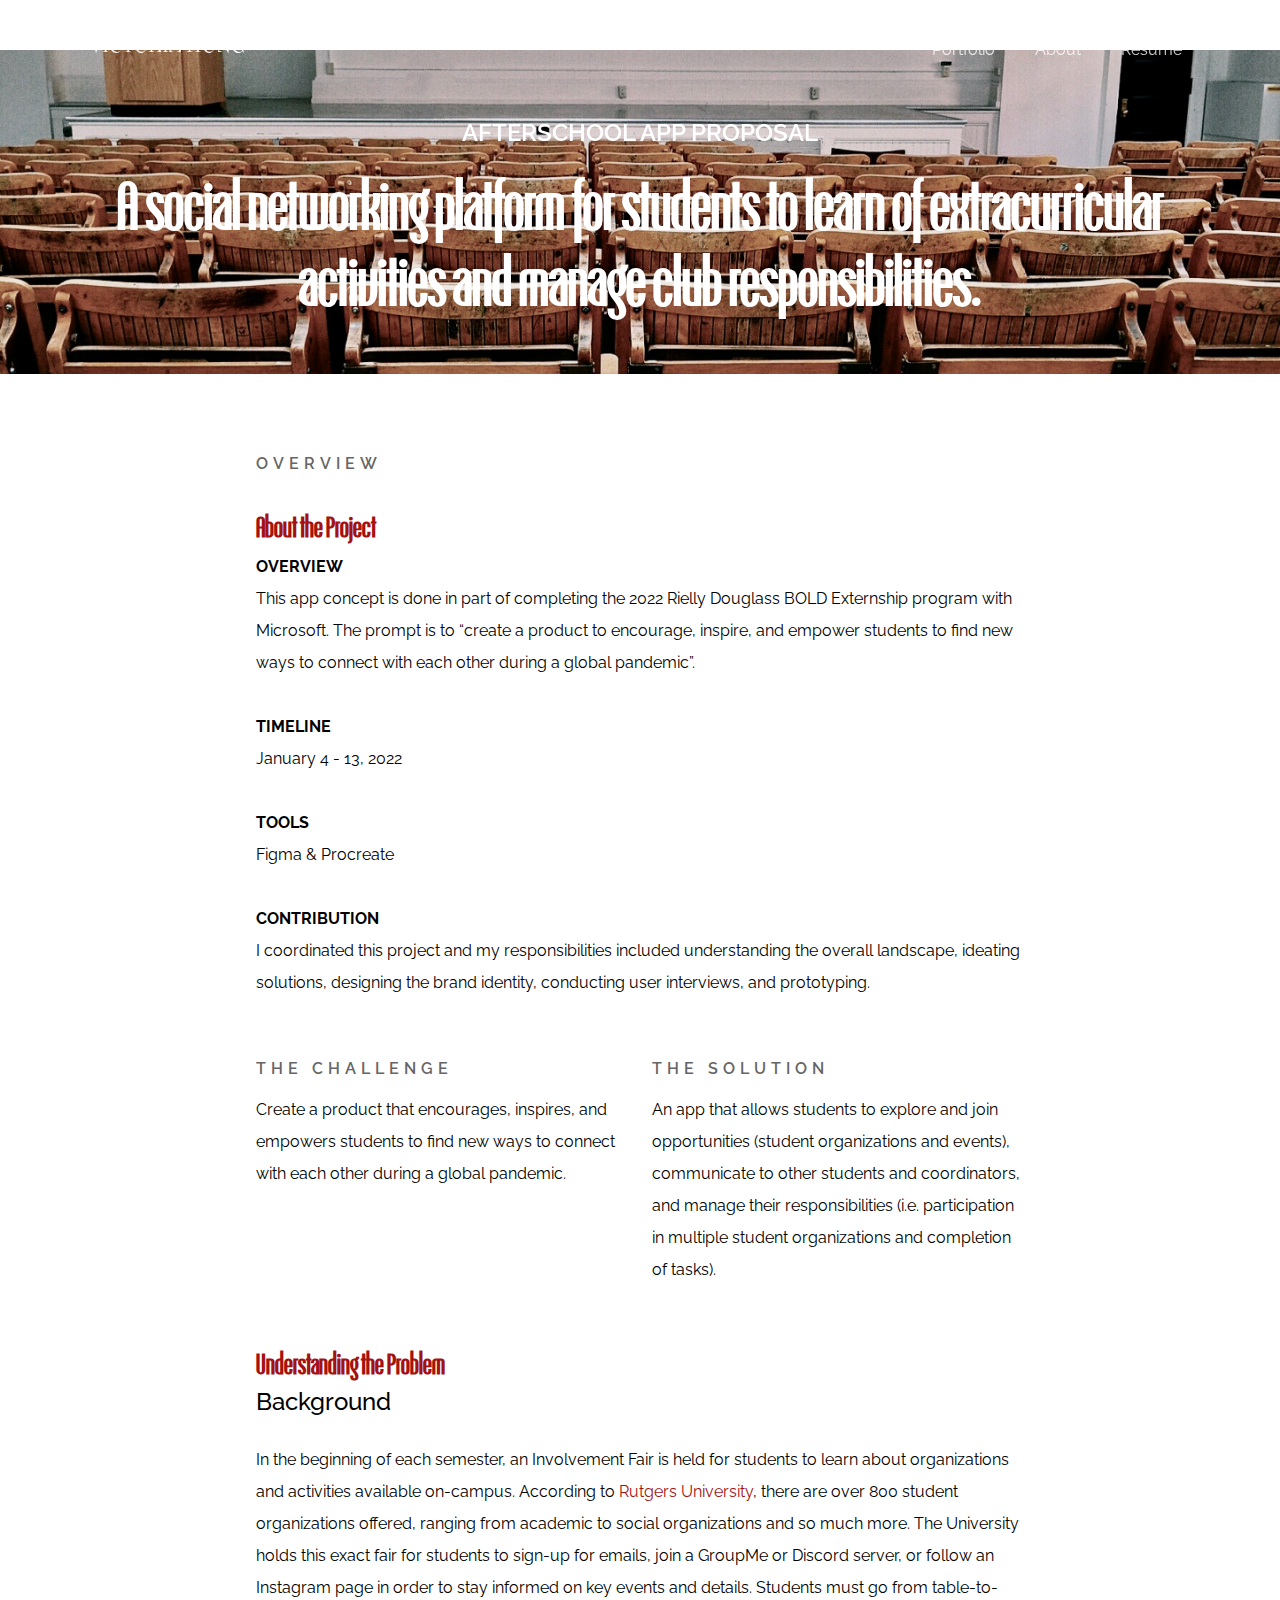
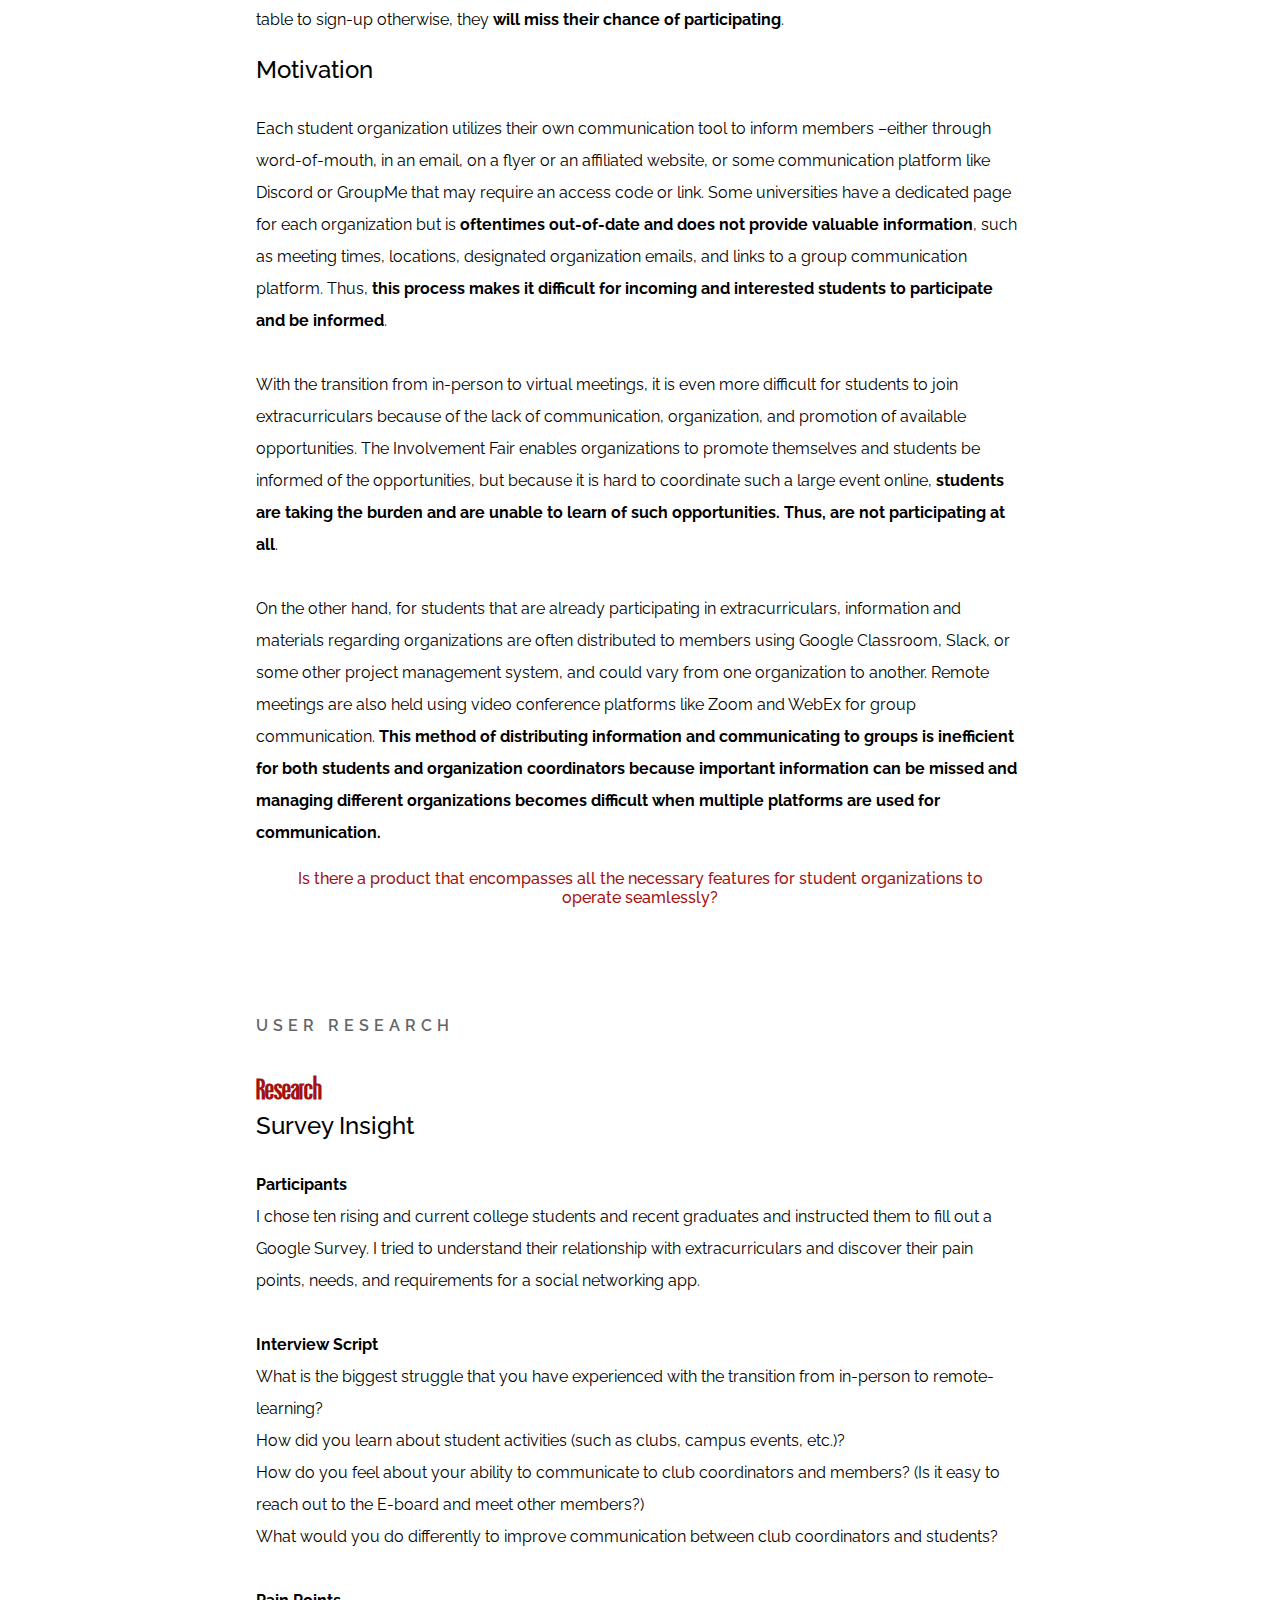
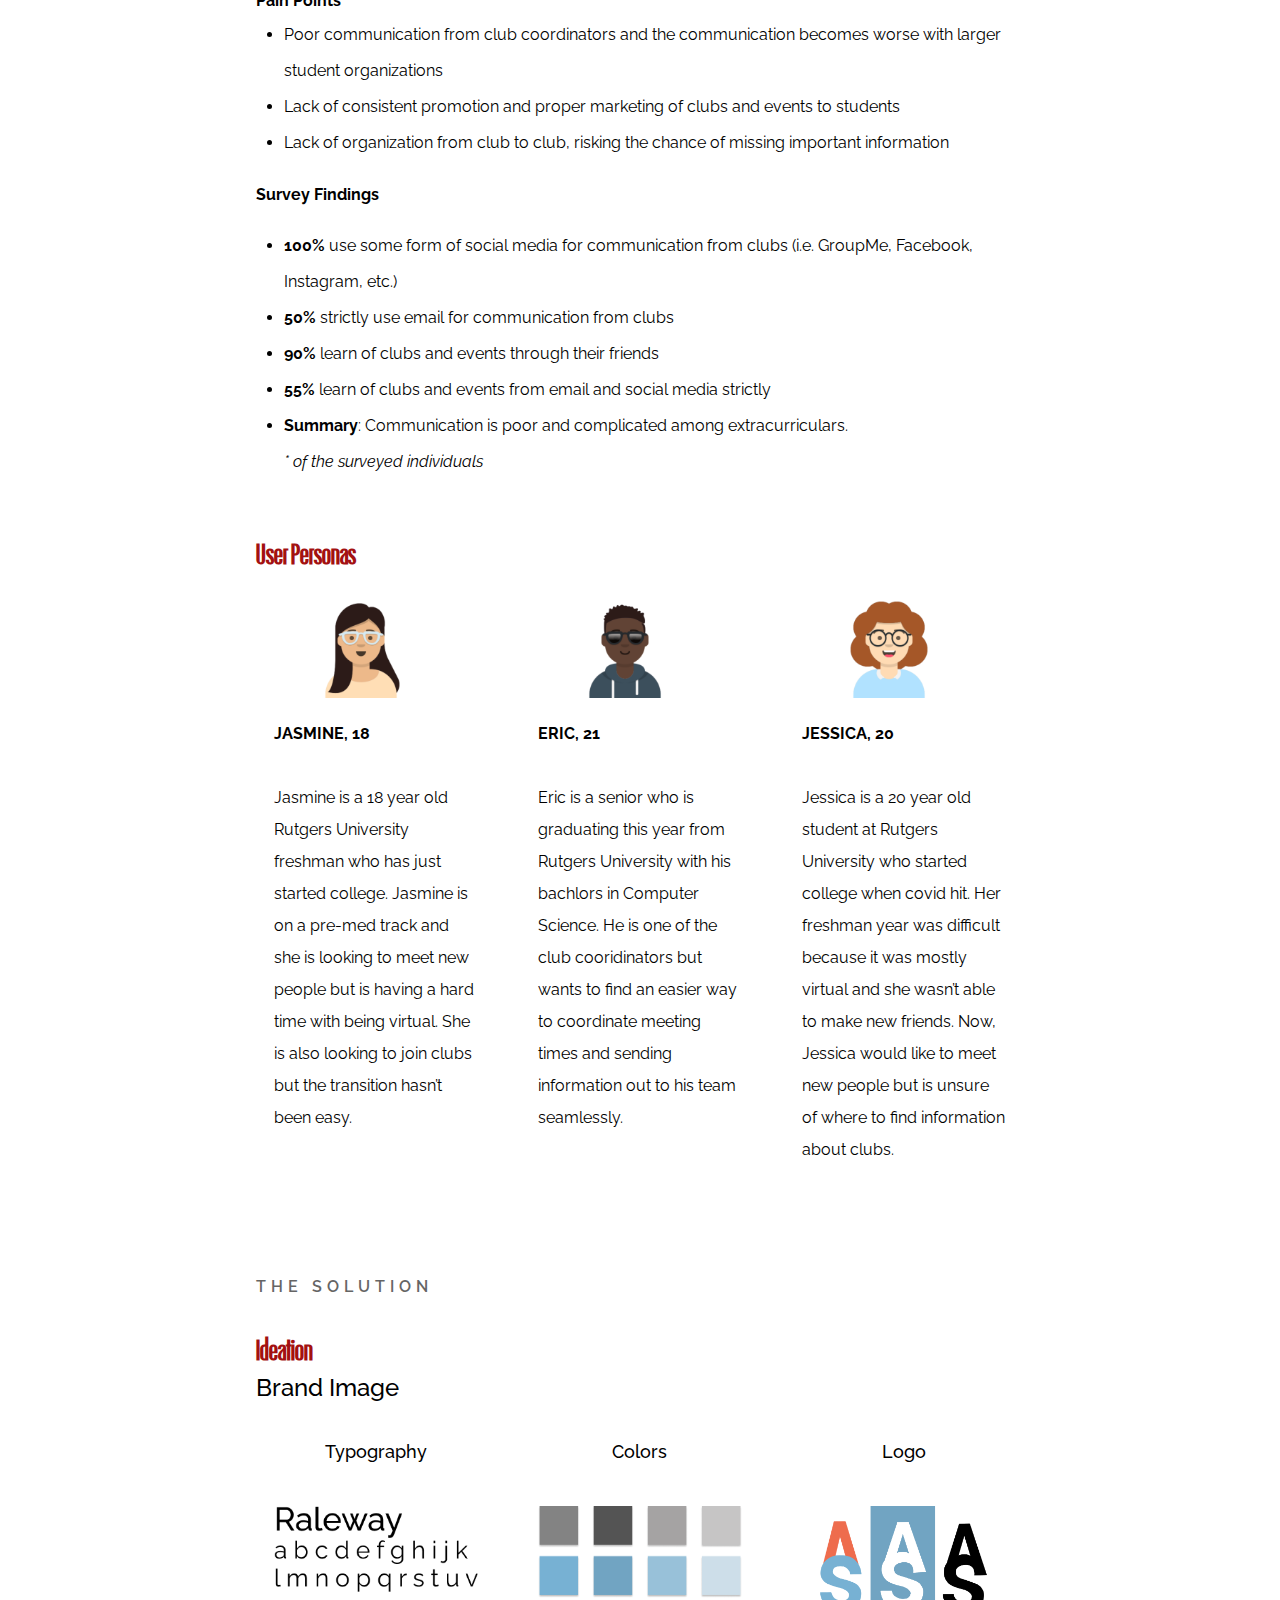
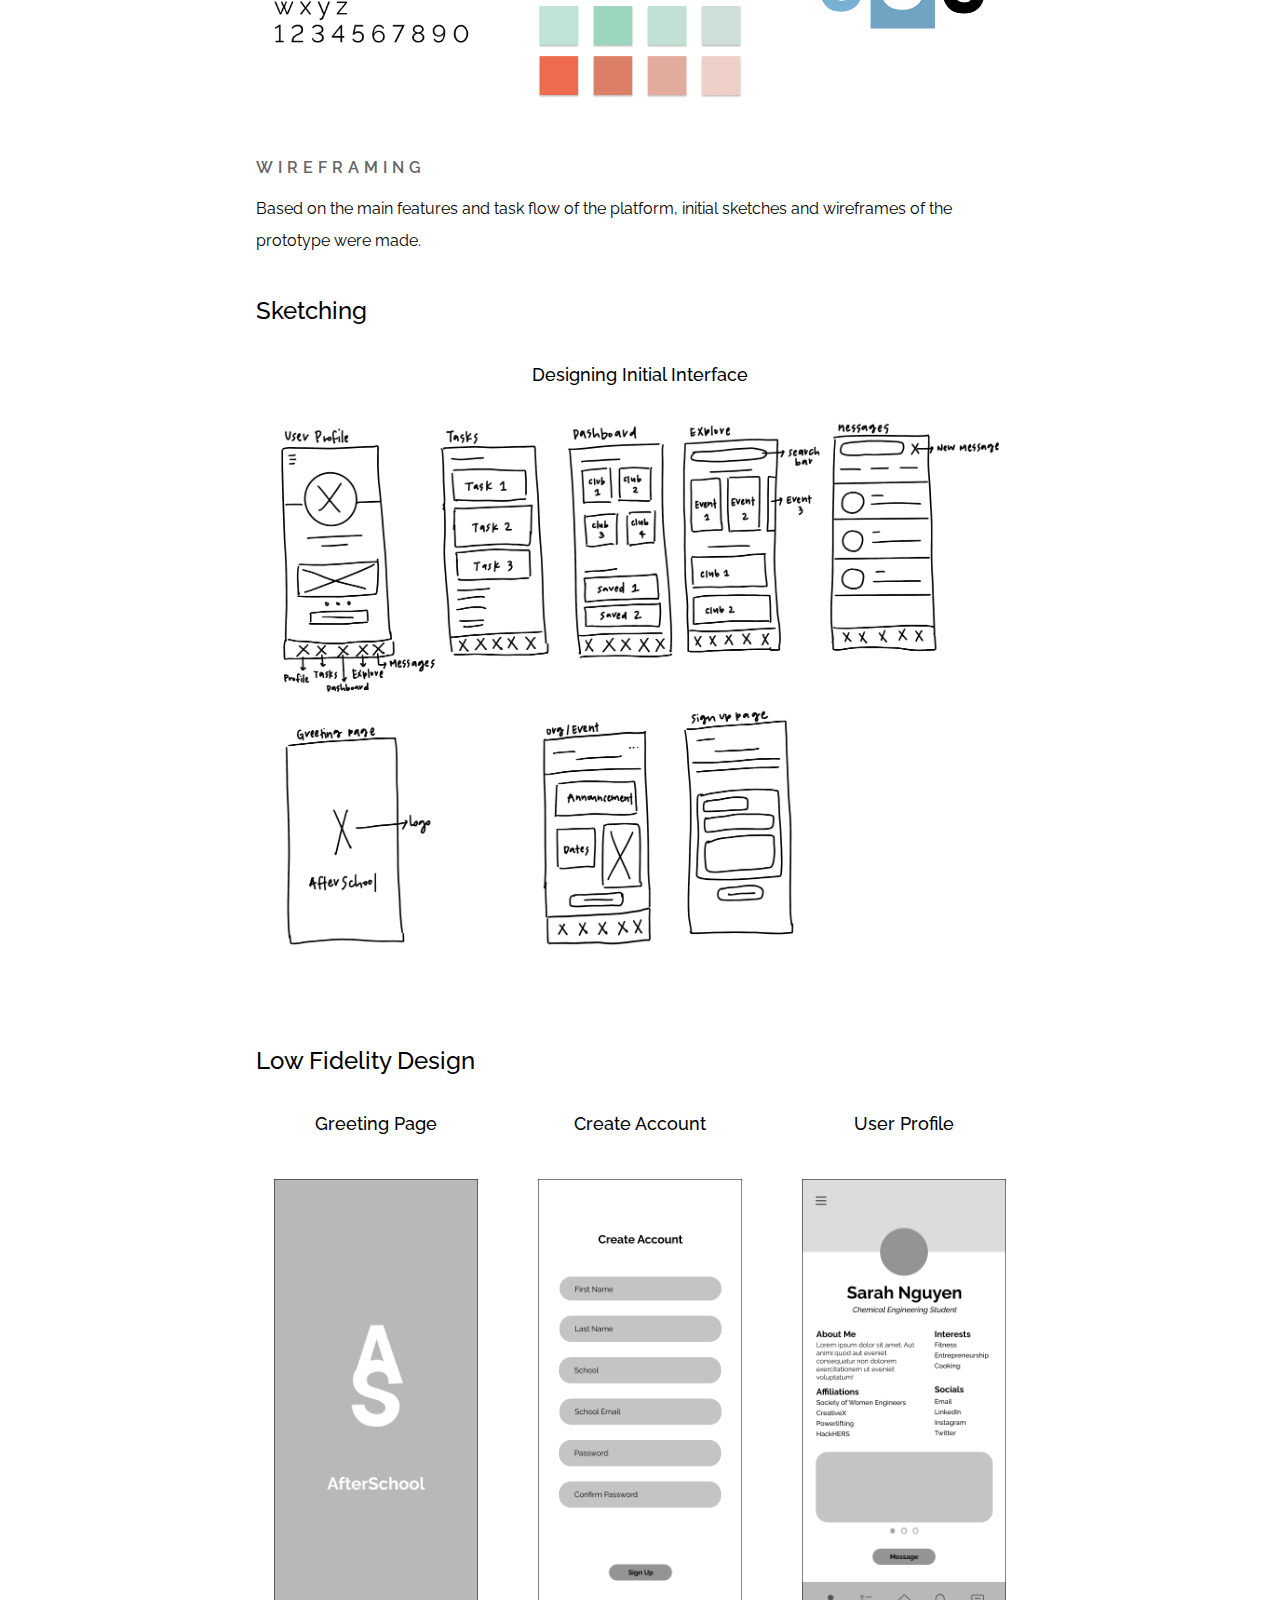
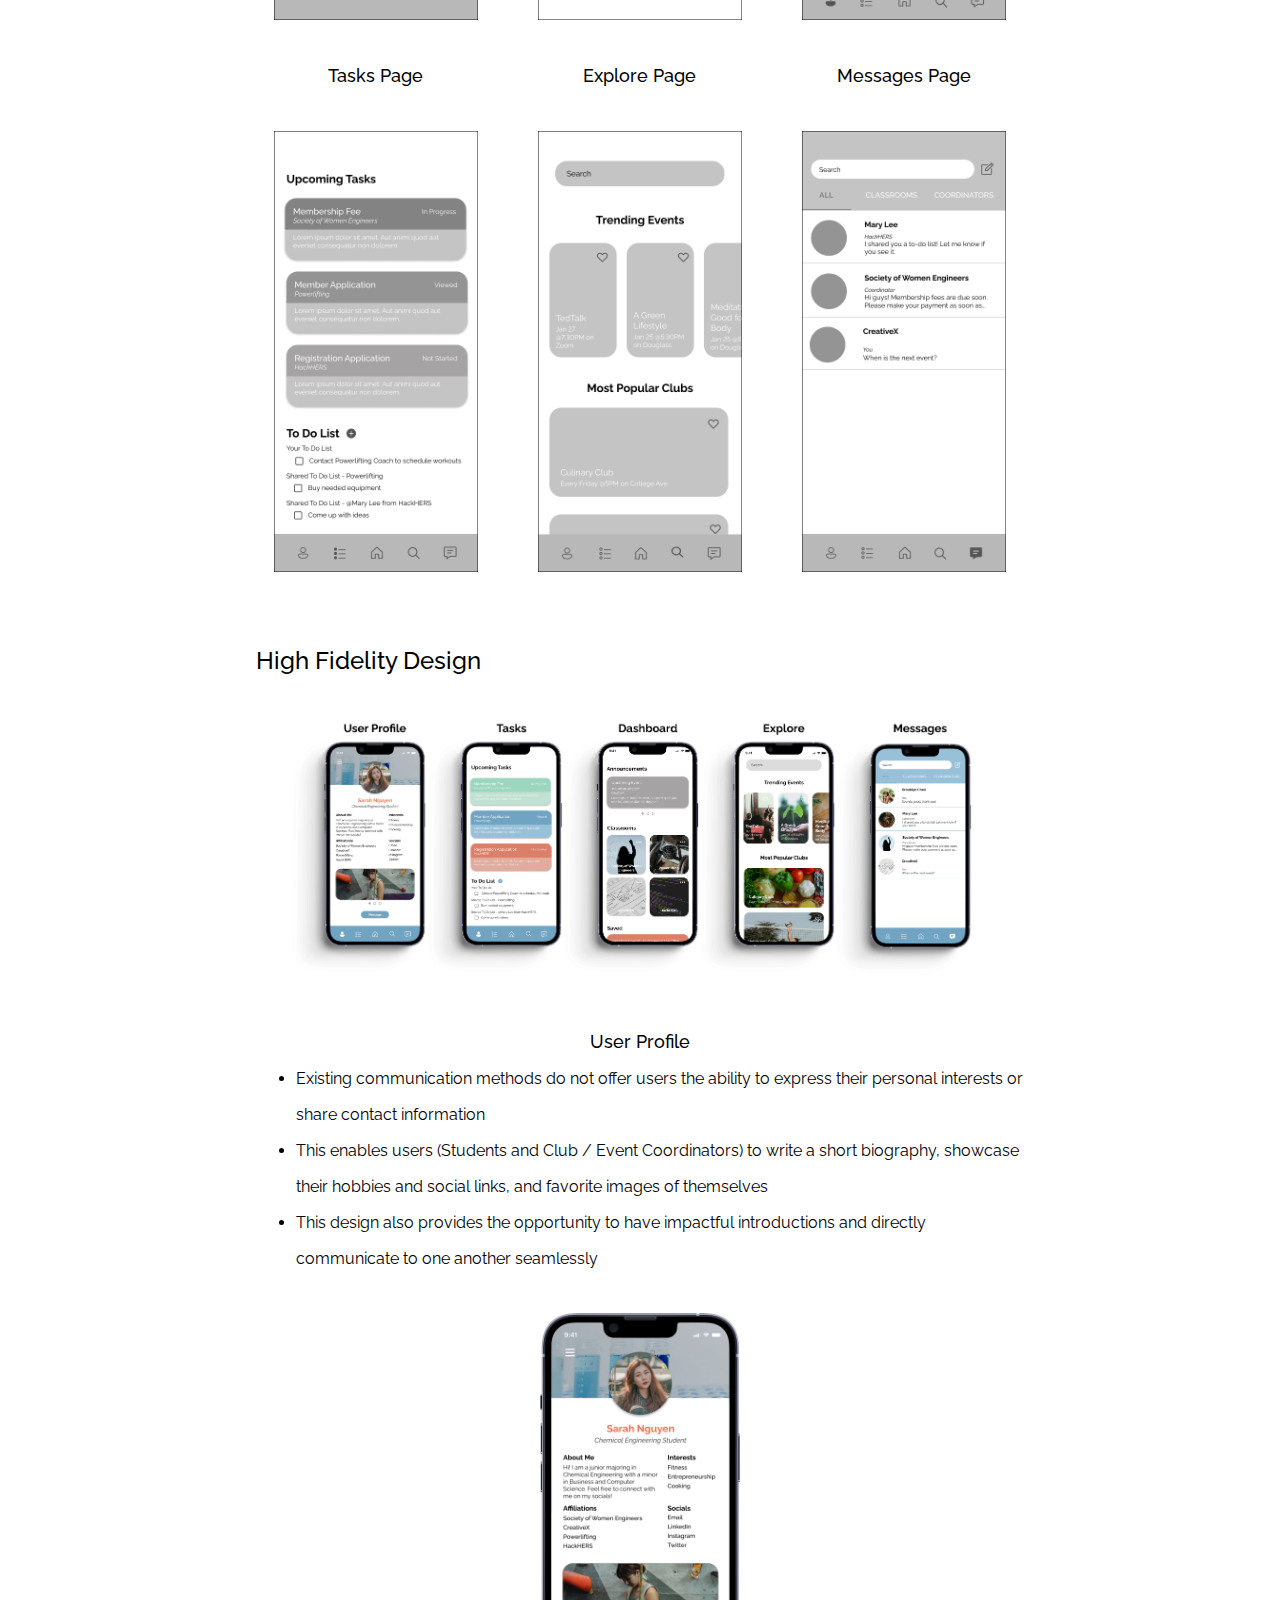
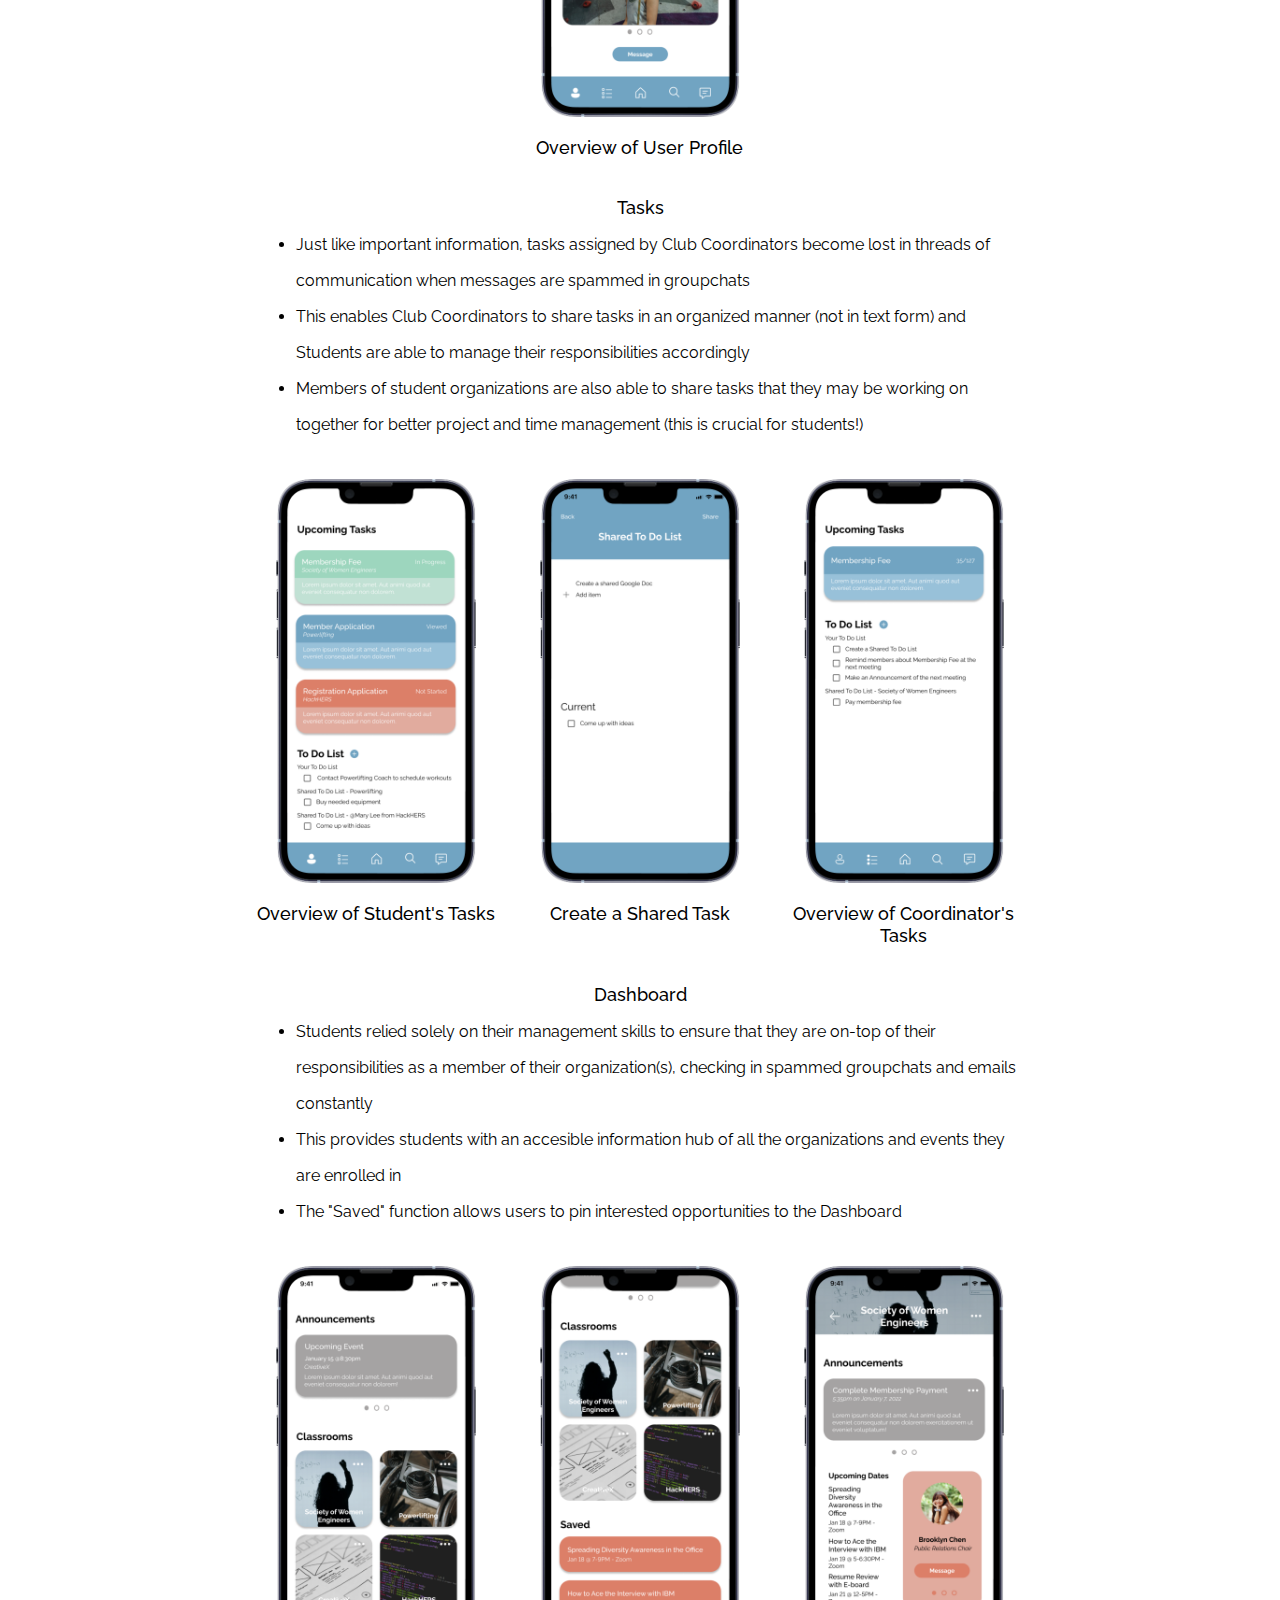
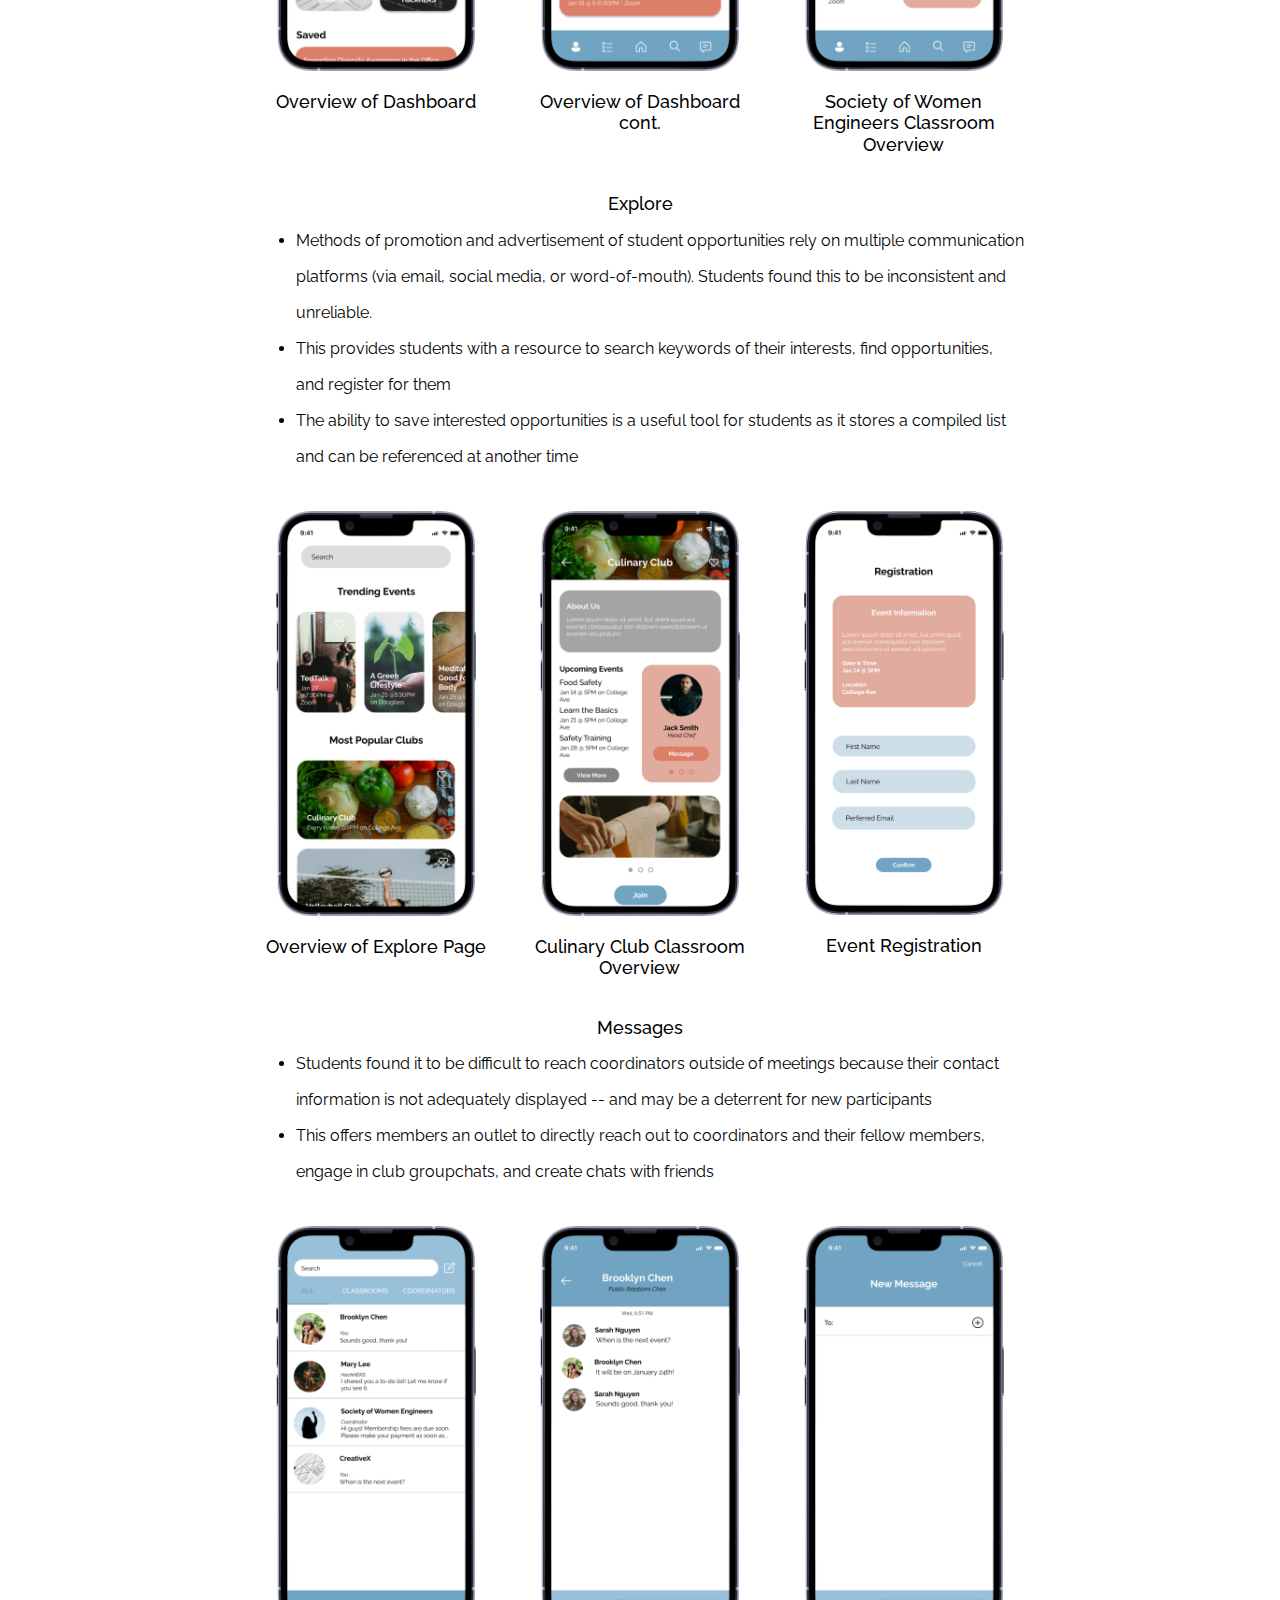
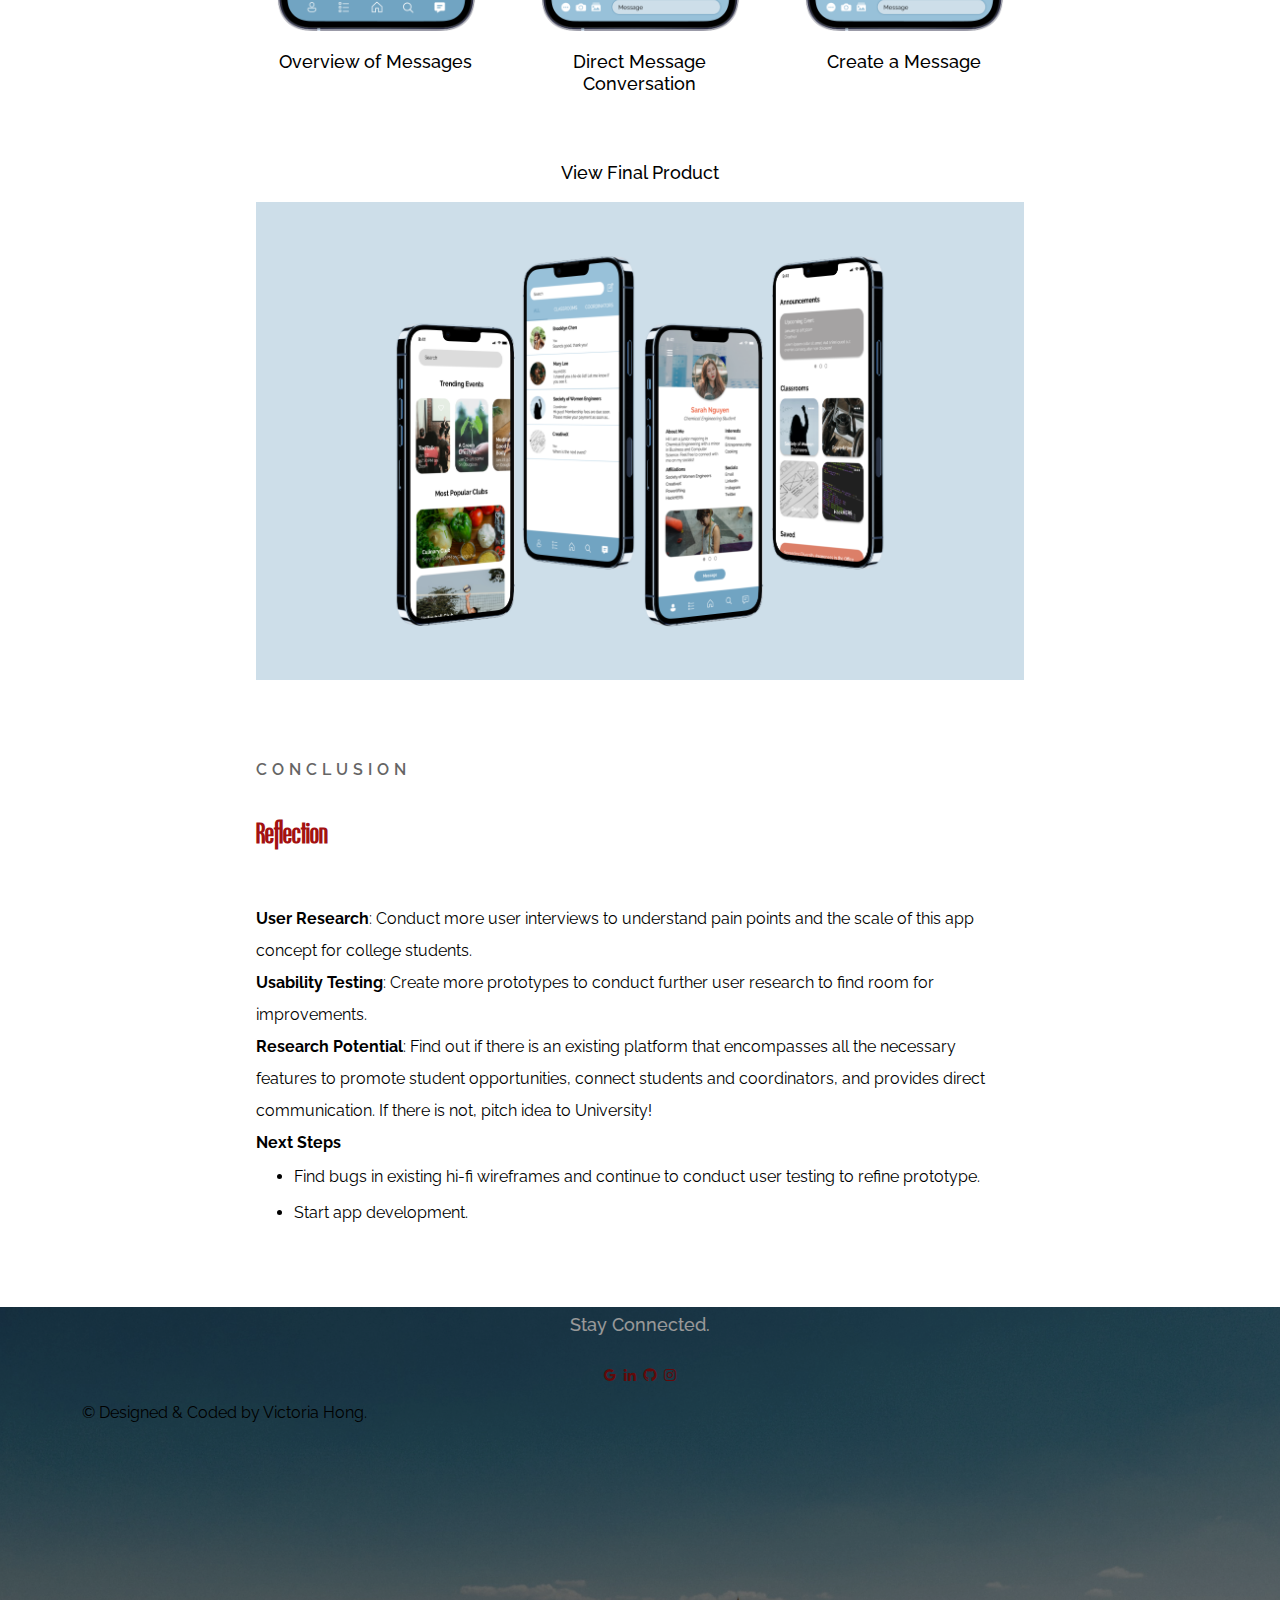
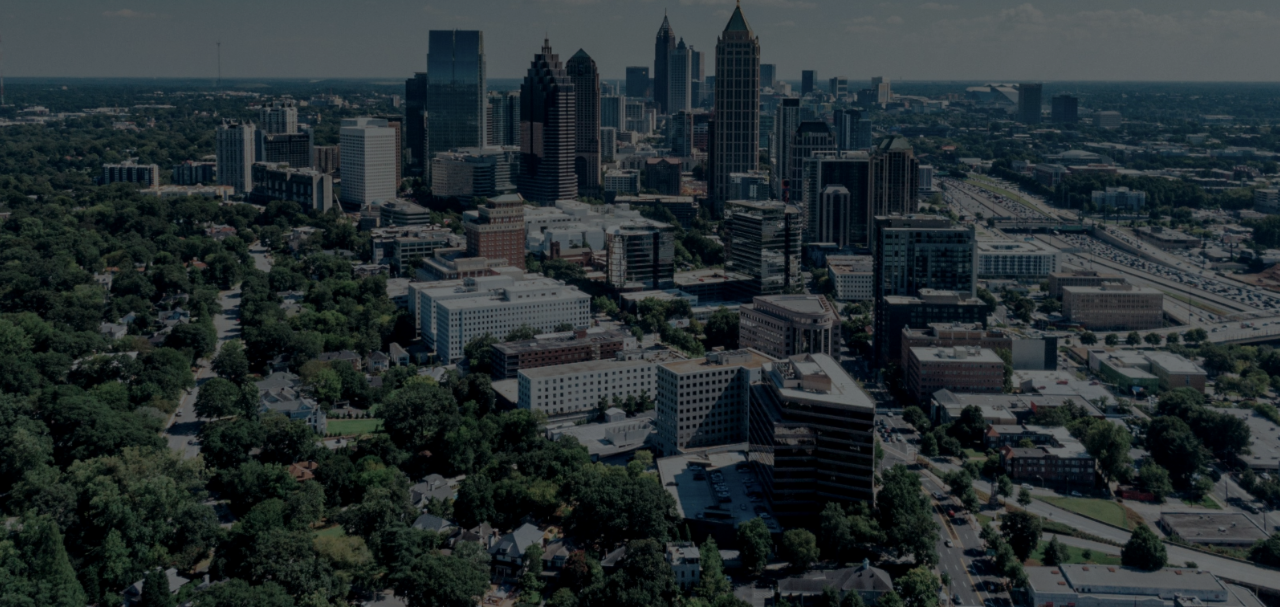
==== afterschool-details.html @ 941d4ab7 "New files" ====
<!DOCTYPE html>
<html lang="en">

<head>
  <meta charset="utf-8">
  <meta content="width=device-width, initial-scale=1.0" name="viewport">

  <title>AfterSchool App</title>
  <meta content="" name="description">
  <meta content="" name="keywords">

  <!-- Google Fonts -->
  <link rel="preconnect" href="https://fonts.googleapis.com"> 
  <link rel="preconnect" href="https://fonts.gstatic.com" crossorigin> 
  <link href="https://fonts.googleapis.com/css2?family=Raleway:ital,wght@0,100;0,200;0,300;0,400;0,600;0,700;0,800;0,900;1,100;1,200;1,300;1,400;1,500;1,600;1,700;1,800;1,900&display=swap" rel="stylesheet">
  <!-- Vendor CSS Files -->
  <link href="vendor/aos/aos.css" rel="stylesheet">
  <link href="vendor/bootstrap/css/bootstrap.min.css" rel="stylesheet">
  <link href="vendor/bootstrap-icons/bootstrap-icons.css" rel="stylesheet">
  <link href="vendor/boxicons/css/boxicons.min.css" rel="stylesheet">
  <link href="vendor/glightbox/css/glightbox.min.css" rel="stylesheet">
  <link href="vendor/swiper/swiper-bundle.min.css" rel="stylesheet">

  <!-- Template Main CSS File -->
  <link href="style.css" rel="stylesheet">

  
</head>

<body>

<!-- ======= Header ======= -->
<header id="header" class="fixed-top d-flex align-items-center">
  <div class="container d-flex justify-content-between">

    <div class="logo">
      <h1><a href="index.html">Victoria Hong</a></h1>
    </div>

    <nav id="navbar" class="navbar">
      <ul>
        <li><a class="nav-link scrollto " href="index.html">Portfolio</a></li>
        <li><a class="nav-link scrollto " href="aboutme.html">About</a></li>
        <li><a class="nav-link scrollto" href="Victoria Hong's Design Resume.pdf">Resume</a></li> 
      </ul>
      <i class="bi bi-list mobile-nav-toggle"></i>
    </nav><!-- .navbar -->

  </div>
</header><!-- End Header -->

  <main id="main">
    
<!-- ======= Hero Section ======= -->
<section id="afterschool-header" class="d-flex flex-column justify-content-center align-items-center">
  <div class="container text-center text-md-left" data-aos="zoom-in">
    <h1 style="font-weight: 600; color: white; padding-top: 20px;">AfterSchool App Proposal</h1>
    <h2>A social networking platform for students to learn of extracurricular activities and manage club responsibilities.</h2>
  </div>
</section><!-- End Hero -->

    <!-- ======= Zumper Redesign Details Section ======= -->
    <section id="zumper" class="zumper">
      <div class="container align-items-center">

        <div class="row">
          <h1>Overview</h1>
          <h2>About the Project</h2>
            <p>
              <b>OVERVIEW</b> 
              <br>
              This app concept is done in part of completing the 2022 Rielly Douglass BOLD Externship 
              program with Microsoft.
              The prompt is to “create a product to encourage, inspire, and empower students to find new 
              ways to connect with each other during a global pandemic”.
              <br> <br>
              <b>TIMELINE</b> 
              <br>
              January 4 - 13, 2022 
              <br> <br>
              <b>TOOLS</b> 
              <br>
             Figma & Procreate
              <br> <br>
              <b>CONTRIBUTION</b> 
              <br>
              I coordinated this project and my responsibilities included understanding the overall 
              landscape, ideating solutions, designing the brand identity, conducting user interviews, and prototyping. 
            </p>
        </div>

        <div class="row" style="padding-bottom: 40px;">
          <div class="col-lg-6">
            <h1>The Challenge</h1> 
            <p>
              Create a product that encourages, inspires, and empowers students to find new ways 
              to connect with each other during a global pandemic.
            </p>
          </div>
          <div class="col-lg-6">
            <h1>The Solution</h1> 
            <p>
              An app that allows students to explore and join opportunities (student organizations 
              and events), communicate to other students and coordinators, and manage their 
              responsibilities (i.e. participation in multiple student organizations and completion of tasks).
            </p>
          </div>
        </div>

        <div class="row">
          <h2>Understanding the Problem</h2>
          <h3>Background</h3>
          <p>
            In the beginning of each semester, an Involvement Fair is held for students to learn about 
            organizations and activities available on-campus. According to <a href="http://involvement.rutgers.edu/organizations/find-an-organization/">
            Rutgers University</a>, there are over 800 student organizations offered, ranging from academic to social organizations
             and so much more. The University holds this exact fair for students to sign-up for emails, 
             join a GroupMe or Discord server, or follow an Instagram page in order to stay informed on 
             key events and details. Students must go from table-to-table to sign-up otherwise, they <b>will 
             miss their chance of participating</b>. 

          </p>
          
          <h3 style="padding-top: 20px;">Motivation</h3>  
          <p>Each student organization utilizes their own communication tool to inform members –either 
            through word-of-mouth, in an email, on a flyer or an affiliated website, or some 
            communication platform like Discord or GroupMe that may require an access code or link. 
            Some universities have a dedicated page for each organization but is <b>oftentimes out-of-date 
            and does not provide valuable information</b>, such as meeting times, locations, designated 
            organization emails, and links to a group communication platform. Thus, <b>this process makes 
            it difficult for incoming and interested students to participate and be informed</b>. 
            <br> <br>
            With the transition from in-person to virtual meetings, it is even more difficult for 
            students to join extracurriculars because of the lack of communication, organization, 
            and promotion of available opportunities. The Involvement Fair enables organizations to 
            promote themselves and students be informed of the opportunities, but because it is hard 
            to coordinate such a large event online, <b>students are taking the burden and are unable to 
            learn of such opportunities. Thus, are not participating at all</b>. 
            <br> <br>
            On the other hand, for students that are already participating in extracurriculars, 
            information and materials regarding organizations are often distributed to members using 
            Google Classroom, Slack, or some other project management system, and could vary from one 
            organization to another. Remote meetings are also held using video conference platforms 
            like Zoom and WebEx for group communication. 

            <b>This method of distributing information and communicating to groups is inefficient for
             both students and organization coordinators because important information can be missed
              and managing different organizations becomes difficult when multiple platforms are used 
              for communication. </b>
          </p>
        </div>

        <h4 style="padding: 20px;">Is there a product that encompasses all the necessary features for student organizations to operate seamlessly? 
        </h4>


        <div class="row" style="padding-top: 20px;">
          <h1>User Research</h1>
          <h2>Research</h2>
          <h3>Survey Insight</h3> 
          <p>
            <b>Participants</b> <br>
            I chose ten rising and current college students and recent graduates and instructed them to fill out a Google Survey. 
            I tried to understand their relationship with extracurriculars and discover their pain points, 
            needs, and requirements for a social networking app.
            <br> <br>

            <b>Interview Script</b> <br>
            What is the biggest struggle that you have experienced with the transition from in-person to remote-learning? <br>
            How did you learn about student activities (such as clubs, campus events, etc.)?  <br>
            How do you feel about your ability to communicate to club coordinators and members? (Is it easy to reach out to 
            the E-board and meet other members?) <br>
            What would you do differently to improve communication between club coordinators and students?  <br>

            <br>
            <b>Pain Points</b>
            <ul style="padding-left: 40px; font-size: 16px;">
              <li>Poor communication from club coordinators and the communication becomes worse with larger 
                student organizations
              </li>
              <li>Lack of consistent promotion and proper marketing of clubs and events to students
              </li>
              <li>Lack of organization from club to club, risking the chance of missing important information
              </li>
            </ul>

            <br> <br>
            <b style="padding-bottom: 15px;">Survey Findings</b>
            <ul style="padding-left: 40px; font-size: 16px;">
              <li><b>100%</b>  use some form of social media for communication from 
                clubs (i.e. GroupMe, Facebook, Instagram, etc.)
              </li>
              <li><b>50%</b>  strictly use email for communication from clubs
              </li>
              <li><b>90%</b>  learn of clubs and events through their friends
              </li>
              <li><b>55%</b>  learn of clubs and events from email and social media strictly
              </li>
              <li> <b>Summary</b>: Communication is poor and complicated among extracurriculars. 
              </li>

              <i>* of the surveyed individuals</i>
            </ul>
          </p>
        </div>
          
        <div class="row" style="padding-top: 20px;">
          <h2>User Personas</h2> 
          <div class="col-lg-4" style="padding-top:20px; padding-left: 30px; padding-right: 30px;">
            <img src="img/project/AfterSchool/Jasmine.png" class="img-fluid align-items-center userpersona" alt="John"> 
            <p><b>JASMINE,  18</b> <br> <br>
              Jasmine is a 18 year old Rutgers University freshman who has just started college. 
              Jasmine is on a pre-med track and she is looking to meet new people but is having a hard 
              time with being virtual. She is also looking to join clubs but the transition hasn’t been easy. 
            </p>
          </div>
          <div class="col-lg-4" style="padding-top:20px; padding-left: 30px; padding-right: 30px;">
            <img src="img/project/AfterSchool/Eric.png" class="img-fluid align-items-center userpersona" alt="Tammy"> 
            <p><b>ERIC,  21</b> <br> <br>
              Eric is a senior who is graduating this year from Rutgers University with his bachlors in 
              Computer Science. He is one of the club cooridinators but wants to find an easier way to 
              coordinate meeting times and sending information out to his team seamlessly.  
            </p>
          </div>
          <div class="col-lg-4" style="padding-top:20px; padding-left: 30px; padding-right: 30px;">
            <img src="img/project/AfterSchool/Jessica.png" class="img-fluid align-items-center userpersona" alt="John"> 
            <p><b>JESSICA,  20</b> <br> <br>
              Jessica is a 20 year old student at Rutgers University who started college when covid hit. 
              Her freshman year was difficult because it was mostly virtual and she wasn’t able to make 
              new friends. Now, Jessica would like to meet new people but is unsure of where to find 
              information about clubs. 
            </p>
          </div>
        </div>

        <div class="row" style="padding-top: 20px;">
          <h1>The Solution</h1>
          <h2>Ideation</h2>

          <h3 style="padding-bottom:0px;">Brand Image</h3> 
          <div class="col-lg-4 align-items-center" style=" padding-left: 30px; padding-right: 30px;">
            <h5 style="padding-top: 30px;">Typography</h5> <br>
            <img src="img/project/AfterSchool/Typography.png" class="img-fluid" alt="AfterSchool Typography"> 
          </div>
          <div class="col-lg-4" style=" padding-left: 30px; padding-right: 30px;">
            <h5 style="padding-top: 30px;">Colors</h5> <br>
            <img src="img/project/AfterSchool/Colors.png" class="img-fluid align-items-center" alt="AfterSchool Colors"> 
          </div>
          <div class="col-lg-4" style=" padding-left: 30px; padding-right: 30px;">
            <h5 style="padding-top: 30px;">Logo</h5> <br>
              <img src="img/project/AfterSchool/Logo.png" class="img-fluid align-items-center" alt="AfterSchool Logo"> 
          </div>
          

          <h1>Wireframing</h1>
          <p>
            Based on the main features and task flow of the platform, initial sketches and wireframes of the prototype were made. 
          </p>
          <h3 style="padding-top: 40px; padding-bottom: 0px;">Sketching</h3> 
          <h5 style="padding-top: 30px;">Designing Initial Interface</h5> <br>
          <img src="img/project/AfterSchool/AfterSchool_Sketches.png" class="img-fluid" alt="Sketching"> 


          <h3 style="padding-top: 60px; padding-top: 60px; padding-bottom: 0px;">Low Fidelity Design</h3> 
          <div class="col-lg-4 align-items-center" style="padding-bottom: 15px; padding-left: 30px; padding-right: 30px;">
            <h5 style="padding-top: 30px;">Greeting Page</h5> <br>
            <img src="img/project/AfterSchool/Lofi1.png" class="img-fluid" alt="Greeting Page"> 
          </div>
          <div class="col-lg-4" style="padding-bottom: 15px; padding-left: 30px; padding-right: 30px;">
            <h5 style="padding-top: 30px;">Create Account</h5> <br>
            <img src="img/project/AfterSchool/Lofi2.png" class="img-fluid align-items-center" alt="Create Account"> 
          </div>
          <div class="col-lg-4" style="padding-bottom: 15px; padding-left: 30px; padding-right: 30px;">
            <h5 style="padding-top: 30px;">User Profile</h5> <br>
              <img src="img/project/AfterSchool/Lofi3.png" class="img-fluid align-items-center" alt="User Profile"> 
          </div>
          <div class="col-lg-4 align-items-center" style="padding-bottom: 15px; padding-left: 30px; padding-right: 30px;">
            <h5 style="padding-top: 30px;">Tasks Page</h5> <br>
            <img src="img/project/AfterSchool/Lofi4.png" class="img-fluid" alt="Tasks Page"> 
          </div>
          <div class="col-lg-4" style="padding-bottom: 15px; padding-left: 30px; padding-right: 30px;">
            <h5 style="padding-top: 30px;">Explore Page</h5> <br>
            <img src="img/project/AfterSchool/Lofi5.png" class="img-fluid align-items-center" alt="Explore Page"> 
          </div>
          <div class="col-lg-4" style="padding-bottom: 15px; padding-left: 30px; padding-right: 30px;">
            <h5 style="padding-top: 30px;">Messages Page</h5> <br>
              <img src="img/project/AfterSchool/Lofi6.png" class="img-fluid align-items-center" alt="Messages Page"> 
          </div>


          <h3 style="padding-top: 60px; padding-bottom: 0px;">High Fidelity Design</h3> 
          <img src="img/project/AfterSchool/Hifi.png" class="img-fluid align-items-center" alt="High Fidelity Design"> 
        
          
          <h5 style="padding-top: 30px;">User Profile</h5> 
            <div class="col-lg-12">
              <ul style="padding-left: 40px; font-size: 16px;">
                <li>Existing communication methods do not offer users the ability to express their personal interests
                  or share contact information
                </li>
                <li>This enables users (Students and Club / Event Coordinators) to write a short biography, showcase 
                  their hobbies and social links, and favorite images of themselves
                </li>
                <li>This design also provides the opportunity to have impactful introductions and directly communicate to one 
                  another seamlessly
                </li>
              </ul>
            </div>
            <div class="col-lg-4"></div>
            <div class="col-lg-4">
              <img src="img/project/AfterSchool/HifiUserProfile.png" class="img-fluid align-items-center" style="padding: 20px;" alt="Overview of User Profile"> 
              <h5>Overview of User Profile</h5> 
            </div>
            <div class="col-lg-4"></div>
            
          <h5 style="padding-top: 30px;">Tasks</h5> 
          <div class="col-lg-12">
            <ul style="padding-left: 40px; font-size: 16px;">
              <li>Just like important information, tasks assigned by Club Coordinators become lost in threads of 
                communication when messages are spammed in groupchats
              </li>
              <li>This enables Club Coordinators to share tasks in an organized manner (not in text form) and Students are 
                able to manage their responsibilities accordingly
              </li>
              <li>Members of student organizations are also able to share tasks that they may be working on together
                for better project and time management (this is crucial for students!)
              </li>
            </ul>
          </div>
          <div class="col-lg-4">
            <img src="img/project/AfterSchool/HifiTasks.png" class="img-fluid align-items-center" style="padding: 20px;" alt="Overview of Student's Tasks"> 
            <h5>Overview of Student's Tasks</h5> 
          </div>
          <div class="col-lg-4">
            <img src="img/project/AfterSchool/Tasks2.png" class="img-fluid align-items-center" style="padding: 20px;" alt="Create a Shared Task"> 
            <h5>Create a Shared Task</h5> 
          </div>
          <div class="col-lg-4">
            <img src="img/project/AfterSchool/Tasks3.png" class="img-fluid align-items-center" style="padding: 20px;" alt="Overview of Coordinator's Tasks"> 
            <h5>Overview of Coordinator's Tasks</h5> 
          </div>

          <h5 style="padding-top: 30px;">Dashboard</h5> 
          <div class="col-lg-12">
            <ul style="padding-left: 40px; font-size: 16px;">
              <li>Students relied solely on their management skills to ensure that they are on-top of their responsibilities as a member
                of their organization(s), checking in spammed groupchats and emails constantly 
              </li>
              <li>This provides students with an accesible information hub of all the organizations and events they are enrolled in
              </li>
              <li>The "Saved" function allows users to pin interested opportunities to the Dashboard
              </li>
            </ul>
          </div>

          <div class="col-lg-4">
              <img src="img/project/AfterSchool/HifiDashboard.png" class="img-fluid align-items-center" style="padding: 20px;" alt="Overview of Dashboard"> 
              <h5>Overview of Dashboard</h5> 
          </div>
          <div class="col-lg-4">
            <img src="img/project/AfterSchool/Dashboard2.png" class="img-fluid align-items-center" style="padding: 20px;" alt="Overview of Dashboard cont."> 
            <h5>Overview of Dashboard cont.</h5> 
          </div>
          <div class="col-lg-4">
            <img src="img/project/AfterSchool/Dashboard3.png" class="img-fluid align-items-center" style="padding: 20px;" alt="Society of Women Engineers Classroom Overview"> 
            <h5>Society of Women Engineers Classroom Overview</h5> 
          </div>

          <h5 style="padding-top: 30px;">Explore</h5> 
          <div class="col-lg-12">
            <ul style="padding-left: 40px; font-size: 16px;">
              <li>Methods of promotion and advertisement of student opportunities rely on multiple communication 
                platforms (via email, social media, or word-of-mouth). Students found this to be inconsistent and unreliable. 
              </li>
              <li>This provides students with a resource to search keywords of their interests, find opportunities,
                and register for them
              </li>
              <li>The ability to save interested opportunities is a useful tool for students as it stores a compiled list
                and can be referenced at another time
              </li>
            </ul>
          </div>
          <div class="col-lg-4">
            <img src="img/project/AfterSchool/HifiExplore.png" class="img-fluid align-items-center" style="padding: 20px;" alt="Overview of Explore Page"> 
            <h5>Overview of Explore Page</h5> 
          </div>
          <div class="col-lg-4">
            <img src="img/project/AfterSchool/Explore2.png" class="img-fluid align-items-center" style="padding: 20px;" alt="Culinary Club Classroom Overview"> 
            <h5>Culinary Club Classroom Overview</h5> 
          </div>
          <div class="col-lg-4">
            <img src="img/project/AfterSchool/Explore3.png" class="img-fluid align-items-center" style="padding: 20px;" alt="Event Registration"> 
            <h5>Event Registration</h5> 
          </div>

          <h5 style="padding-top: 30px;">Messages</h5> 
          <div class="col-lg-12">
            <ul style="padding-left: 40px; font-size: 16px;">
              <li>Students found it to be difficult to reach coordinators outside of meetings because their contact information 
                is not adequately displayed -- and may be a deterrent for new participants 
              </li>
              <li>This offers members an outlet to directly reach out to coordinators and their fellow members, engage in club 
                groupchats, and create chats with friends 
              </li>
            </ul>
          </div>
          <div class="col-lg-4">
            <img src="img/project/AfterSchool/HifiMessages.png" class="img-fluid align-items-center" style="padding: 20px;" alt="Overview of Messages"> 
            <h5>Overview of Messages</h5> 
          </div>
          <div class="col-lg-4">
            <img src="img/project/AfterSchool/Messages2.png" class="img-fluid align-items-center" style="padding: 20px;" alt="Direct Message Conversation"> 
            <h5>Direct Message Conversation</h5> 
          </div>
          <div class="col-lg-4">
            <img src="img/project/AfterSchool/Messages3.png" class="img-fluid align-items-center" style="padding: 20px;" alt="Create a Message"> 
            <h5>Create a Message</h5> 
          </div>

          <h5 style="padding-top: 60px;">View Final Product</h5> 
          <a href="https://www.figma.com/file/ibHuLE04IuO1SUB3JVsC8D/AfterSchool?node-id=293%3A4647">
          <img src="img/portfolio/AfterSchool.png" class="img-fluid align-items-center" style="padding-top: 10px;" alt="Demo"> 
        </a>


        <div class="row" style="padding-top: 20px; padding-bottom: 40px;">
          <h1>Conclusion</h1>
          <h2>Reflection</h2> 
          <br> <br> <br>
          <p><b>User Research</b>: Conduct more user interviews to understand pain points and the scale of this app concept for
          college students.</p>  
          <p><b>Usability Testing</b>: Create more prototypes to conduct further user research to find room for improvements. </p>  
          <p><b>Research Potential</b>: Find out if there is an existing platform that encompasses all the necessary features to promote 
            student opportunities, connect students and coordinators, and provides direct communication. If there is not, pitch idea to 
          University!</p>  
          <p><b>Next Steps</b>
            <ul style="padding-left: 50px; font-size: 16px;">
              <li>Find bugs in existing hi-fi wireframes and continue to conduct user testing to refine prototype.</li>
              <li>Start app development.</li>
            </ul>
        </div>


      </div>
    </section>
    

   

  </main><!-- End #main -->
<!-- ======= Footer ======= -->
<footer id="footer">
  <div class="footer-top">
    <div class="container">
      <div class="row">

        <div class="col-lg-12 col-md-12">
          <div class="footer-info text-center">
            <p style="font-size: 18px; font-weight: 500;">Stay Connected.</p>
            <div class="social-links mt-3">
              <a href="mailto:victoriakieuhong@gmail.com" class="google"><i class="bx bxl-google"></i></a>
              <a href="https://www.linkedin.com/in/victoriakhong/" class="linkedin"><i class="bx bxl-linkedin"></i></a>
              <a href="https://github.com/vkh12" class="github"><i class="bx bxl-github"></i></a>
              <a href="https://www.instagram.com/victoriakieuhong/" class="instagram"><i class="bx bxl-instagram"></i></a>
            </div>
          </div>
        </div>

      </div>
    </div>
  </div>

  <div class="container">
    <div class="copyright">
      &copy; Designed & Coded by Victoria Hong.
    </div>
  </div>
</footer><!-- End Footer -->


<!-- Vendor JS Files -->
<script src="vendor/aos/aos.js"></script>
<script src="vendor/bootstrap/js/bootstrap.bundle.min.js"></script>
<script src="vendor/glightbox/js/glightbox.min.js"></script>
<script src="vendor/isotope-layout/isotope.pkgd.min.js"></script>
<script src="vendor/swiper/swiper-bundle.min.js"></script>
<script src="vendor/php-email-form/validate.js"></script>

<!-- Template Main JS File -->
<script src="main.js"></script>

</body>

</html>
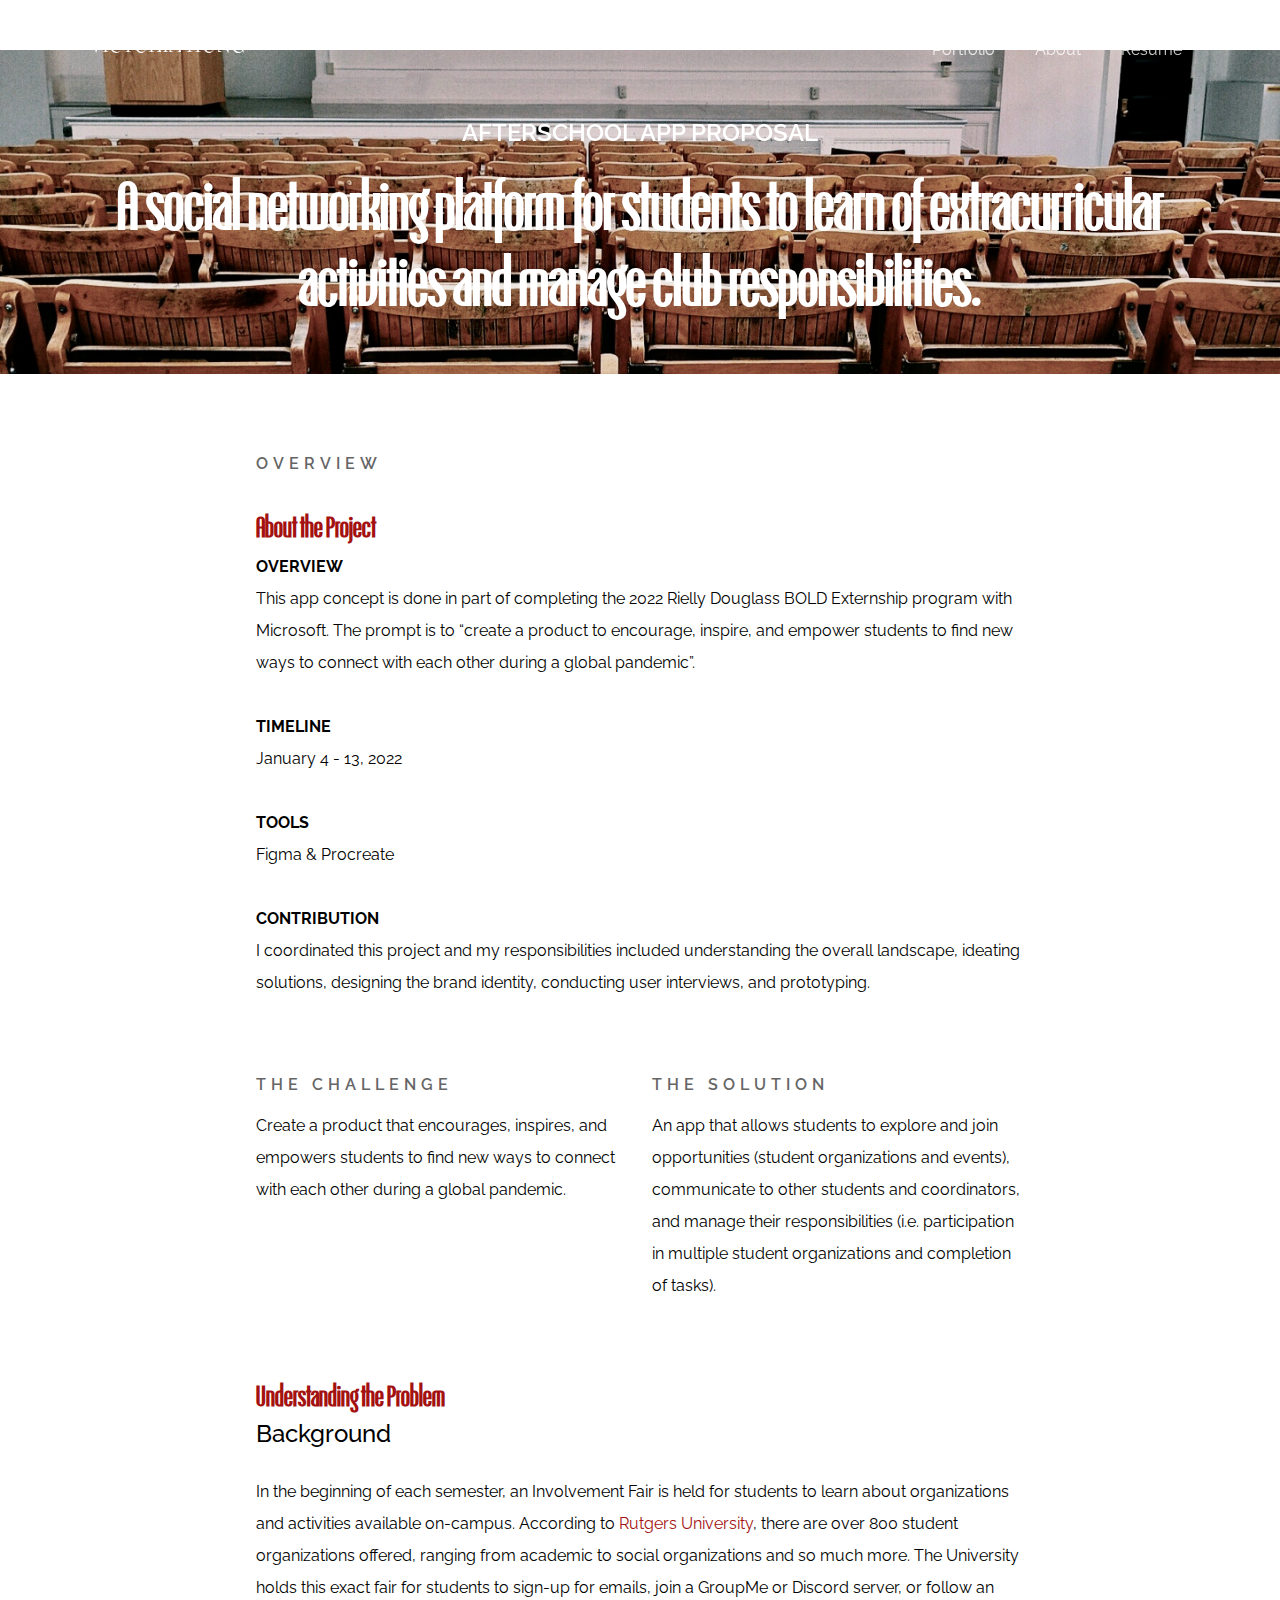
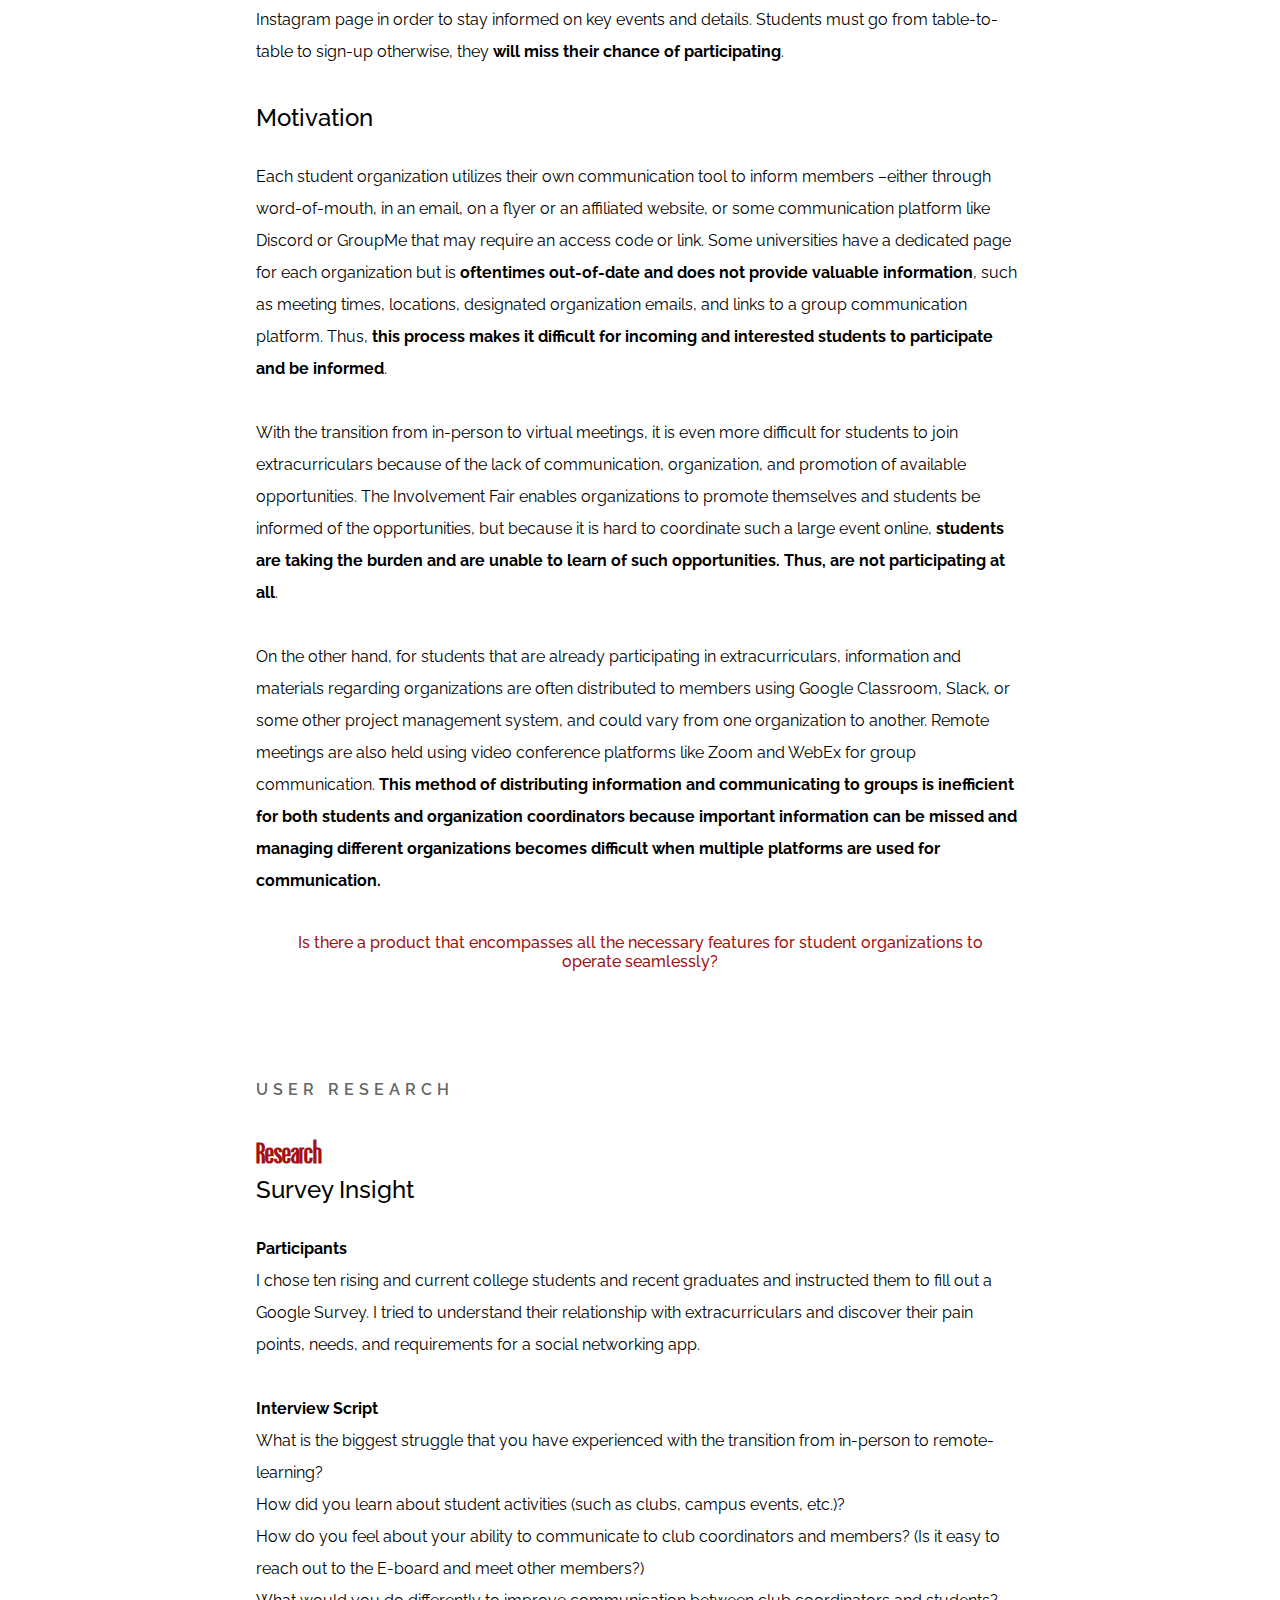
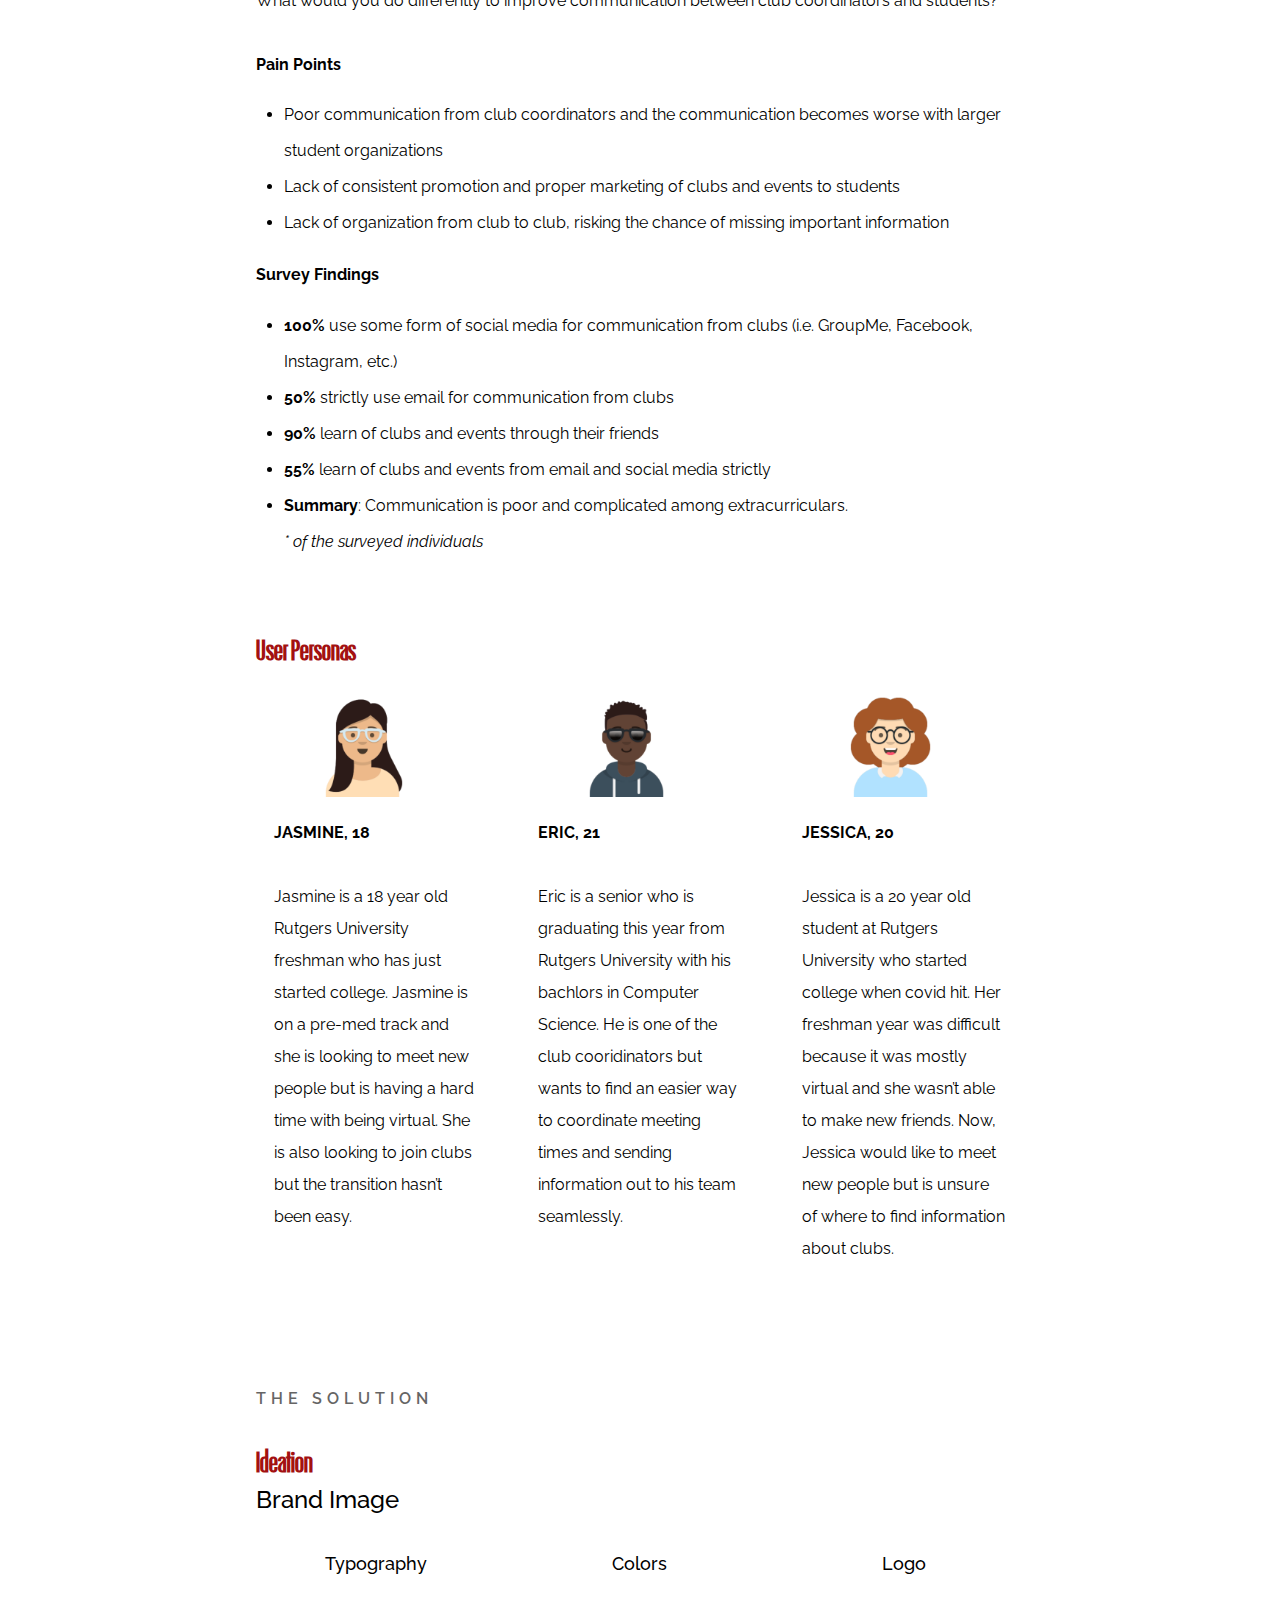
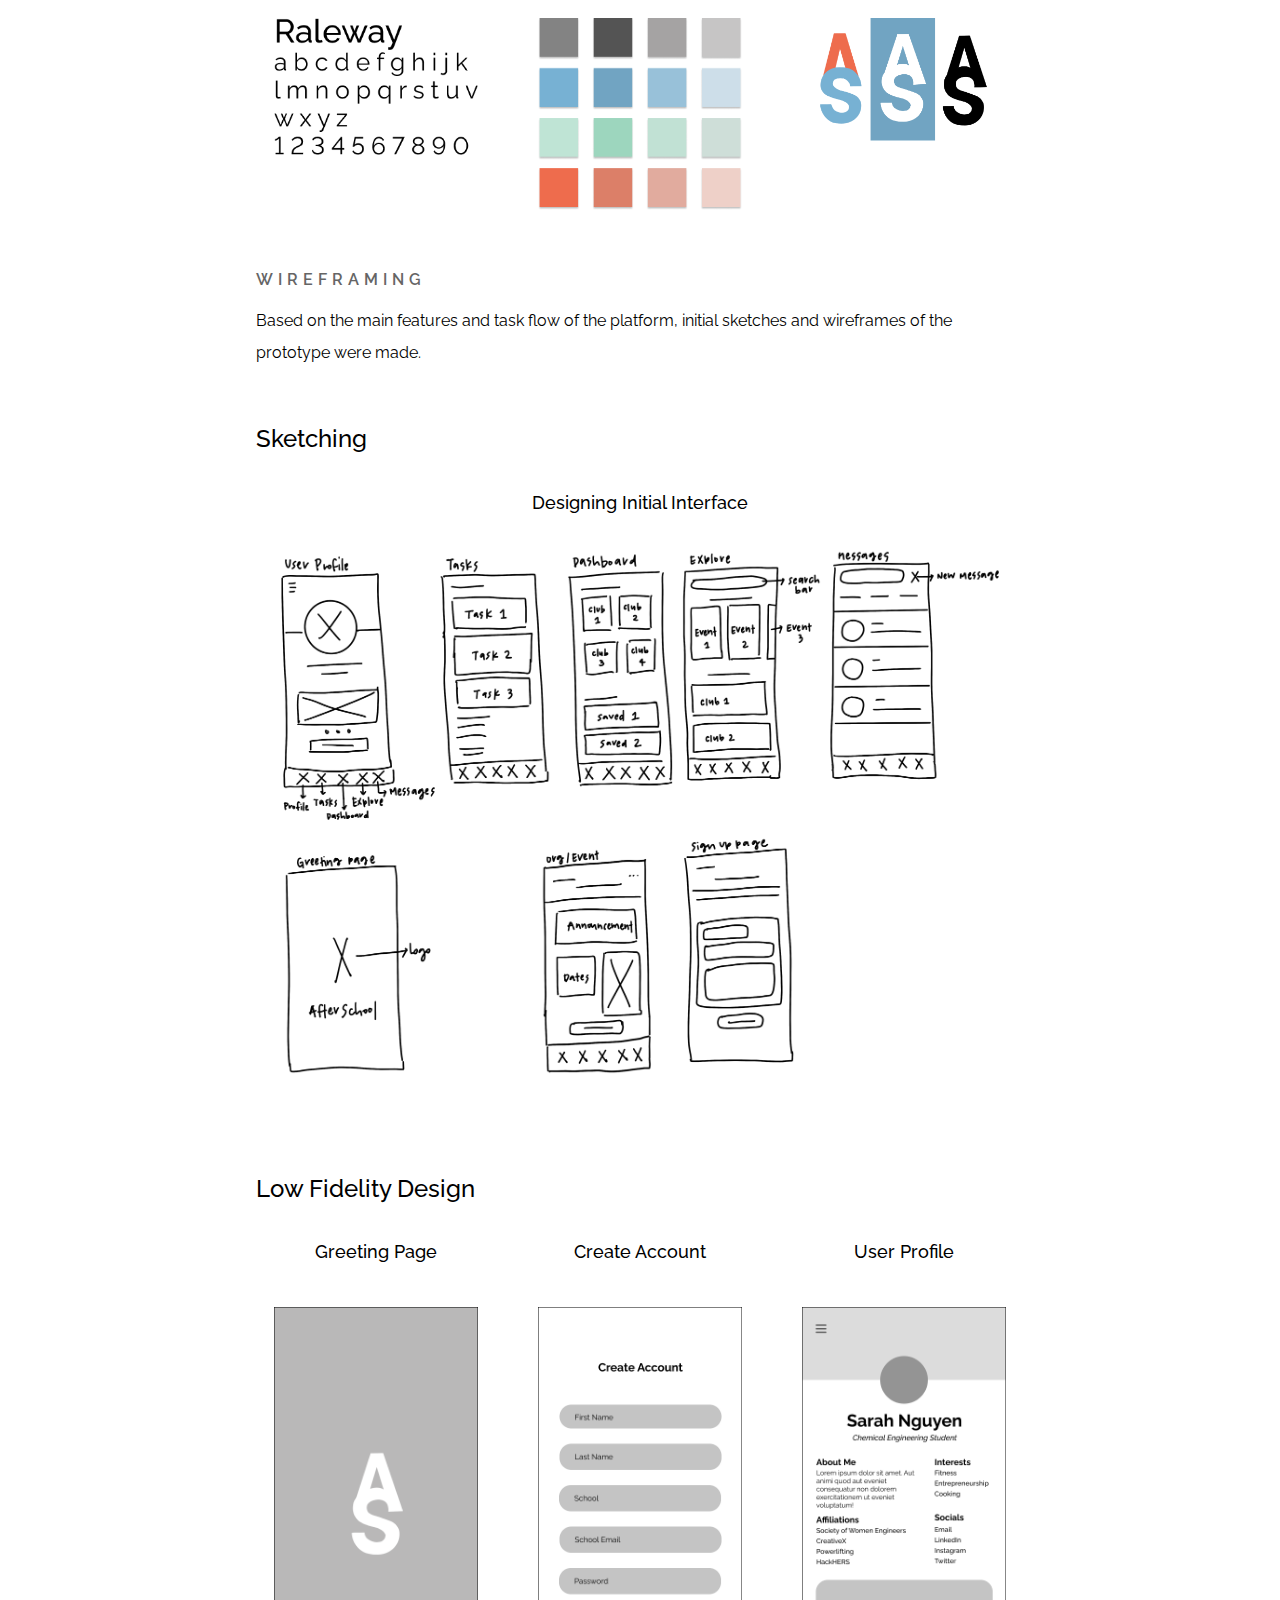
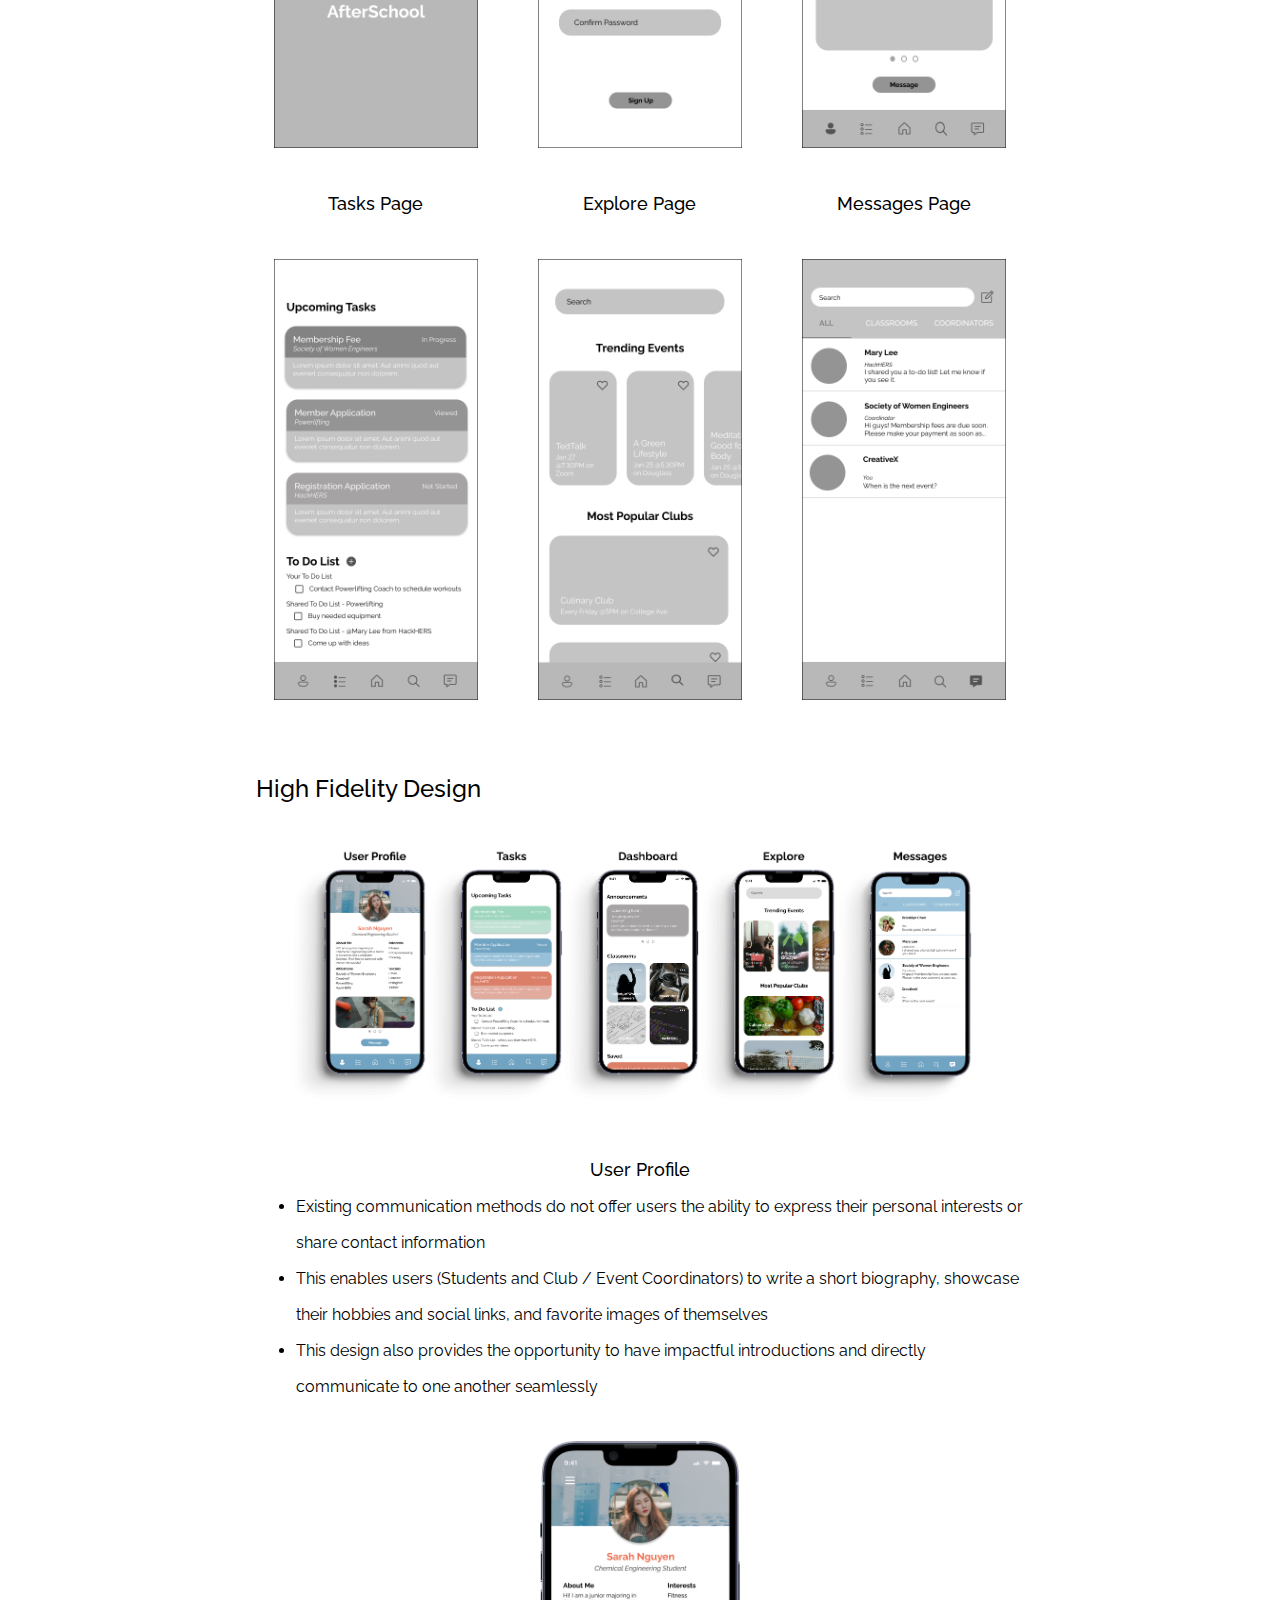
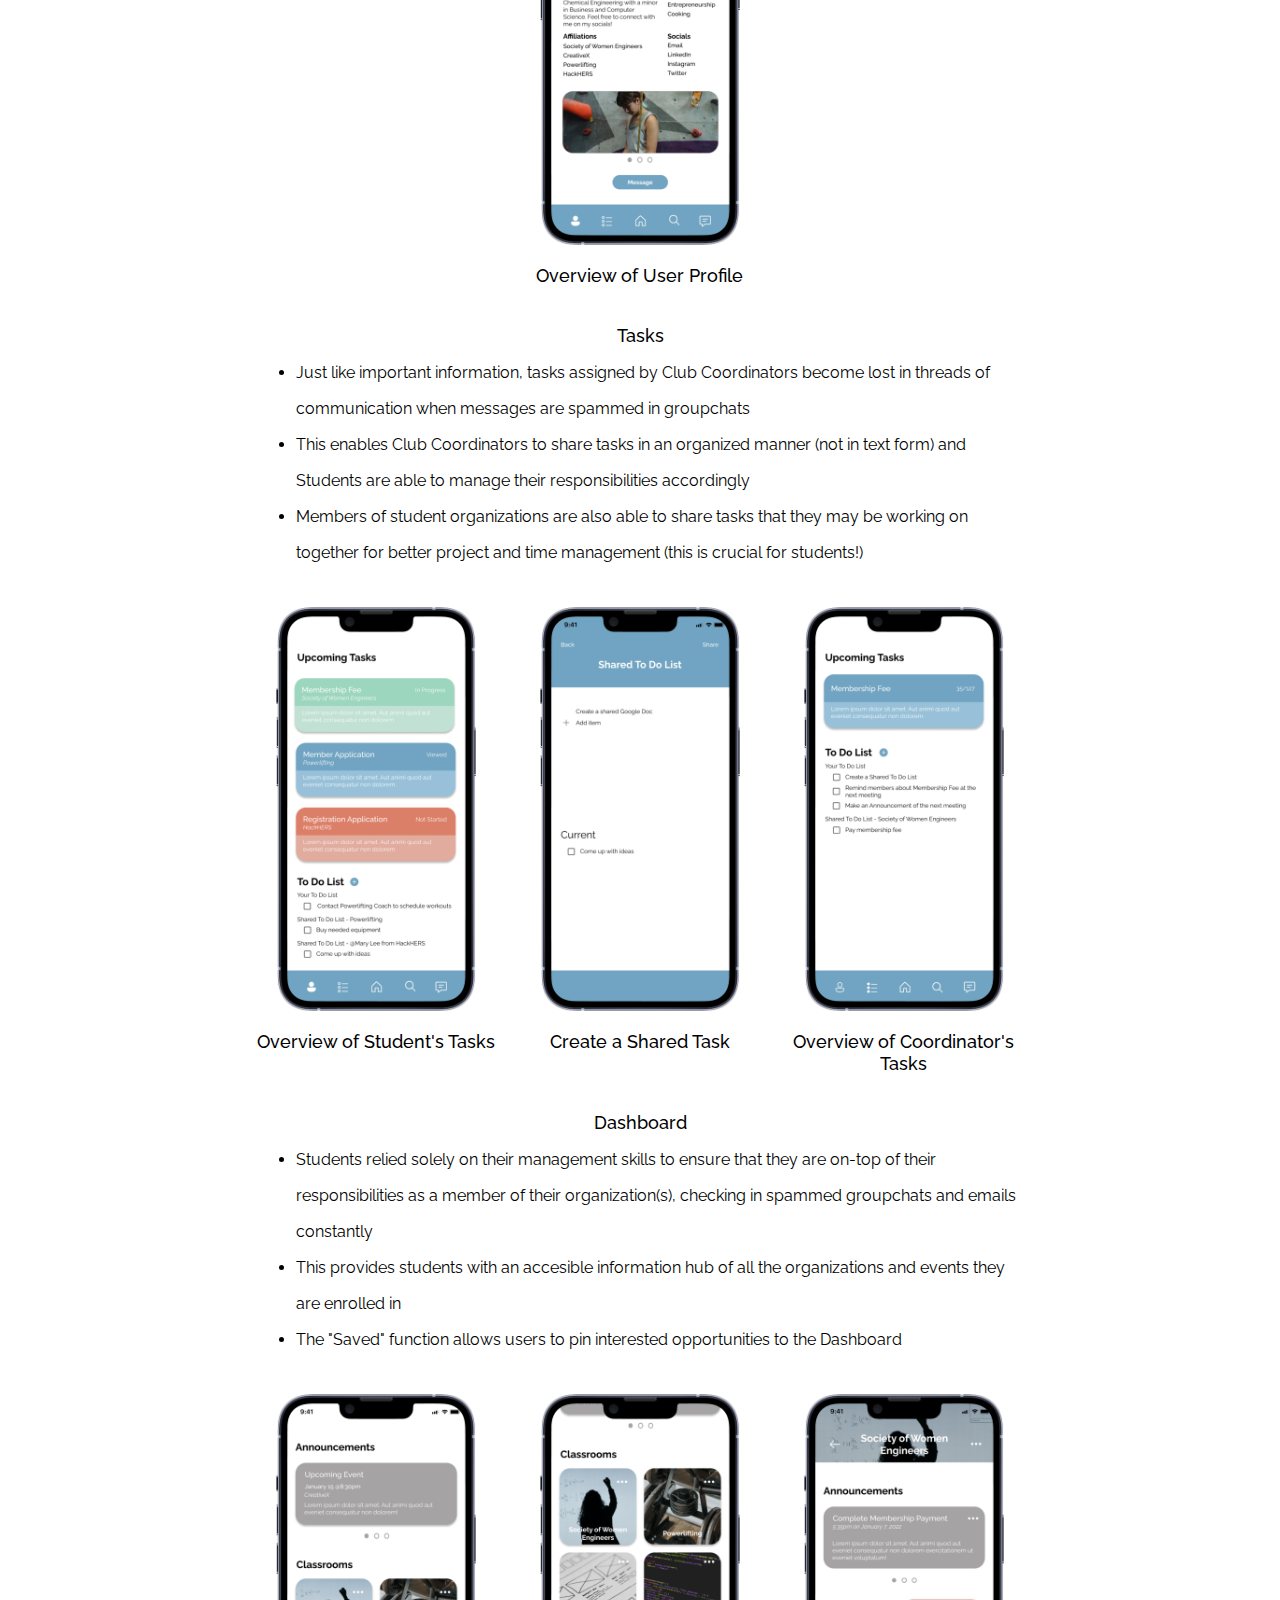
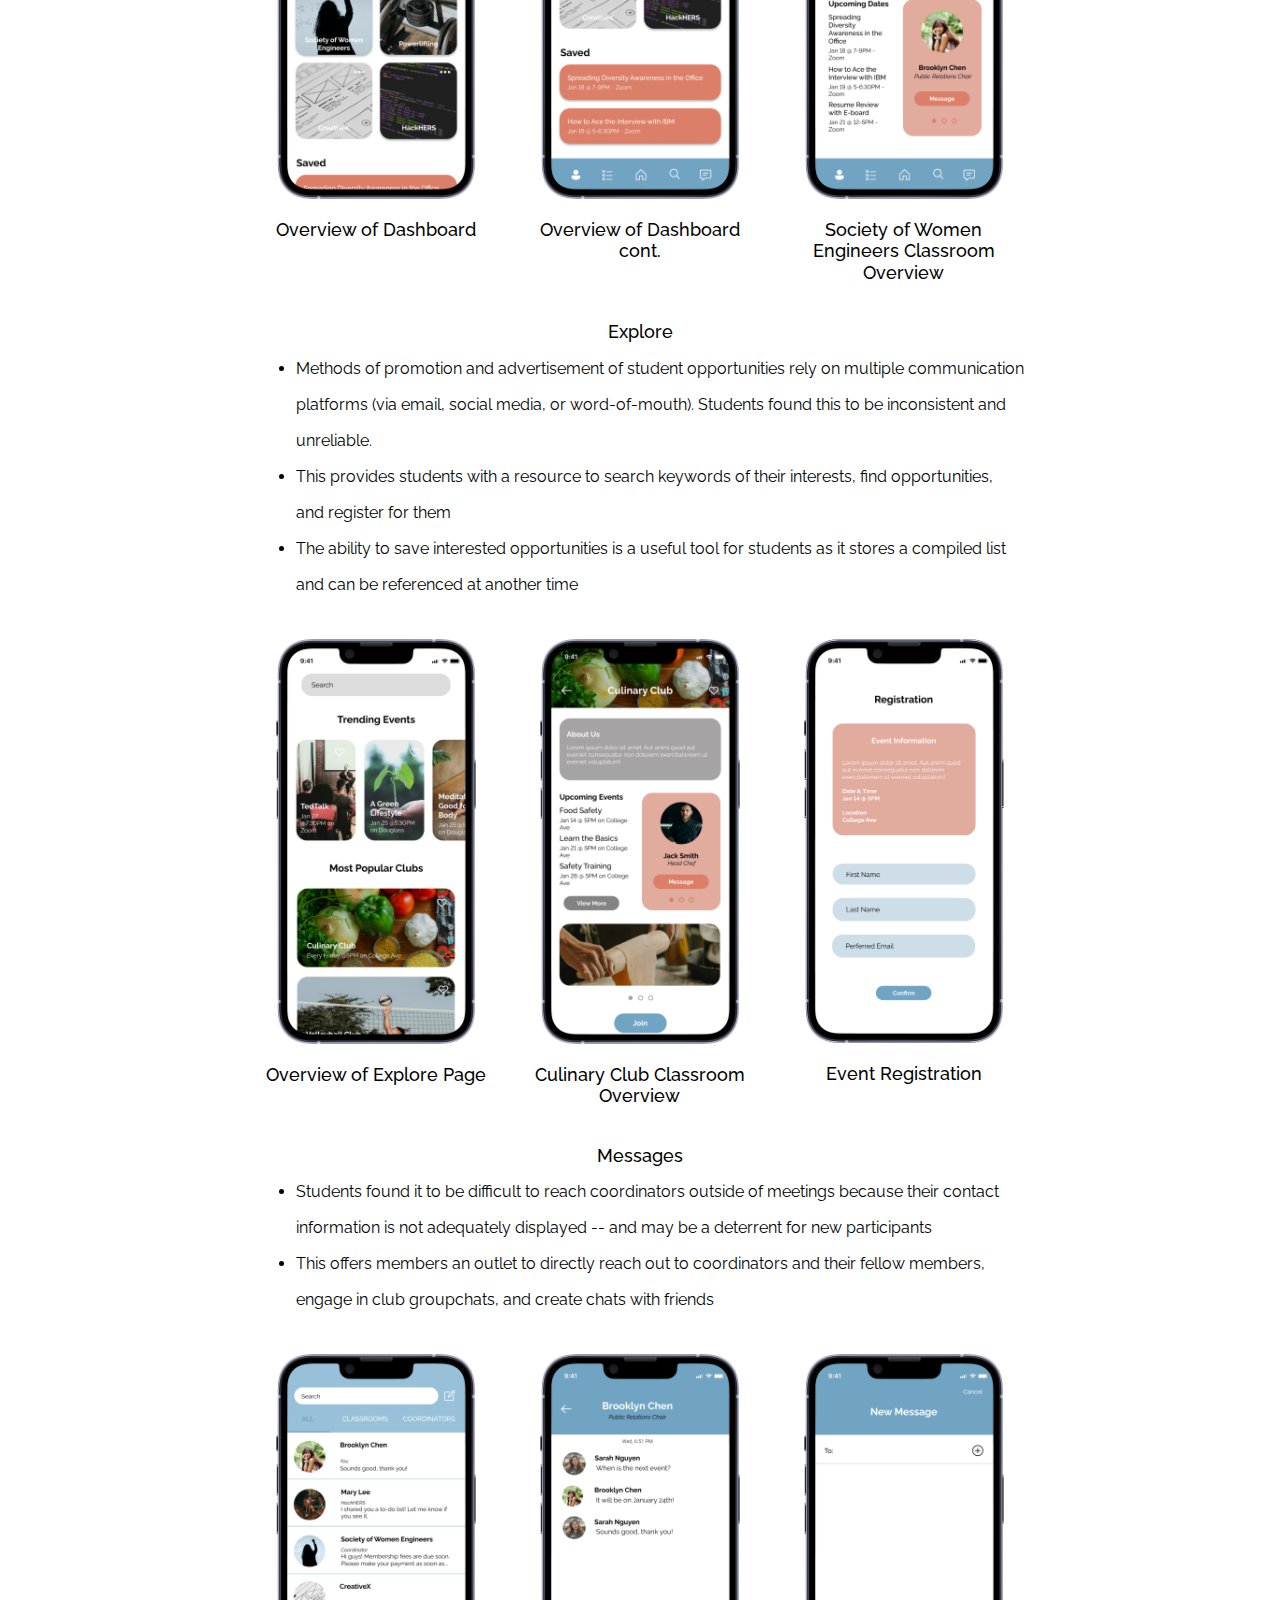
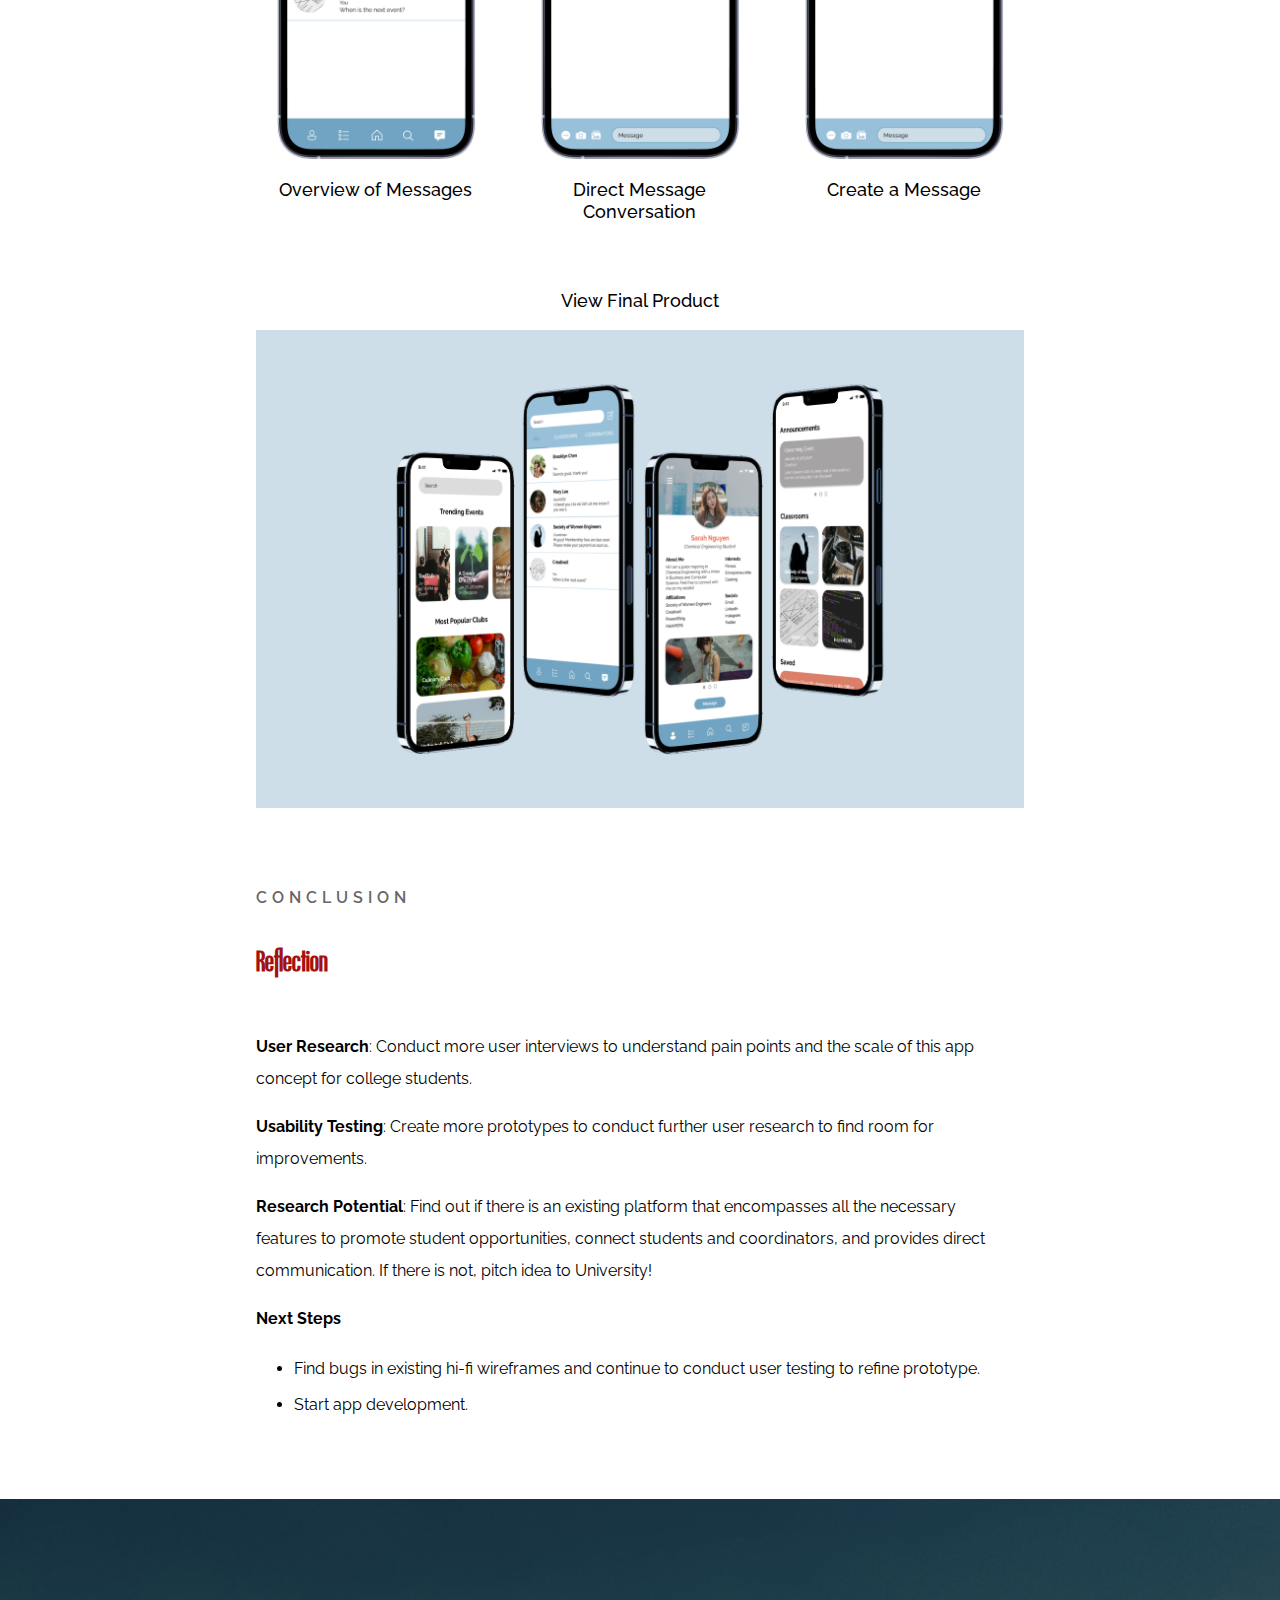
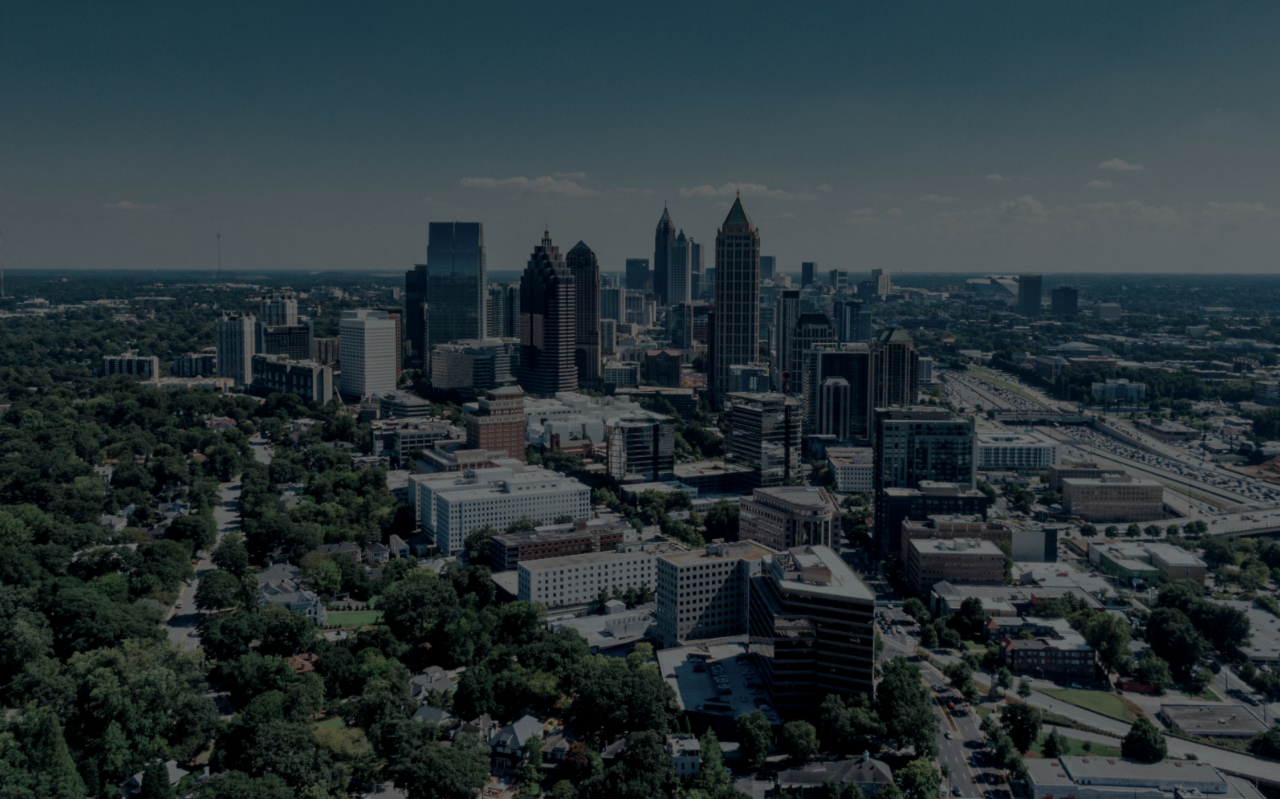
==== commit b673fa77: "UI changes" ====
--- a/afterschool-details.html
+++ b/afterschool-details.html
@@ -443,37 +443,32 @@
 
       </div>
     </section>
-    
-
-   
 
   </main><!-- End #main -->
+
 <!-- ======= Footer ======= -->
-<footer id="footer">
-  <div class="footer-top">
-    <div class="container">
-      <div class="row">
-
-        <div class="col-lg-12 col-md-12">
-          <div class="footer-info text-center">
-            <p style="font-size: 18px; font-weight: 500;">Stay Connected.</p>
-            <div class="social-links mt-3">
-              <a href="mailto:victoriakieuhong@gmail.com" class="google"><i class="bx bxl-google"></i></a>
-              <a href="https://www.linkedin.com/in/victoriakhong/" class="linkedin"><i class="bx bxl-linkedin"></i></a>
-              <a href="https://github.com/vkh12" class="github"><i class="bx bxl-github"></i></a>
-              <a href="https://www.instagram.com/victoriakieuhong/" class="instagram"><i class="bx bxl-instagram"></i></a>
-            </div>
-          </div>
-        </div>
-
+<footer id="footer" class="d-flex flex-column justify-content-center align-items-center">
+  <div class="container row" data-aos="fade-up">
+      <div class="col-md-6">
+          <h1 class="uppercase">
+              <div>Let's</div>
+              <div>Connect</div>
+          </h1>
       </div>
-    </div>
-  </div>
-
-  <div class="container">
-    <div class="copyright">
-      &copy; Designed & Coded by Victoria Hong.
-    </div>
+      <div class="col-md-6">
+          <div>
+              <p style="padding-bottom:16px;">I'm always interested about</p>
+              <div>
+                  <a class="btn btn-interests">UI/UX Design</a>
+                  <a class="btn btn-interests">Application Development</a>
+                  <a class="btn btn-interests">Automation</a>
+                  <a class="btn btn-interests">Robotics</a>
+                  <a class="btn btn-interests">Nonprofits</a>
+                  <a class="btn btn-interests">Start-ups</a>
+                  <a class="btn btn-interests">AI/ML</a>
+              </div>
+          </div>
+      </div>
   </div>
 </footer><!-- End Footer -->
 
--- a/style.css
+++ b/style.css
@@ -376,23 +376,28 @@
     color: white;
     font-size: 24px;
 }
-#hero .btn-get-started {
-    font-family: "Roboto", sans-serif;
-    font-weight: 400;
-    font-style: normal;
+#hero .btn-contact {
+    font-size:16px;
+    font-weight: 400;
+    text-decoration: none;
     text-transform: uppercase;
-    font-size: 16px;
-    letter-spacing: 1px;
-  display: inline-block;
-  padding: 8px 16px;
-  border-radius: 50px;
-  transition: 0.5s;
-  border: 2px solid #fff;
-  color: #fff;
-}
-#hero .btn-get-started:hover {
-  color: black;
-  background: white;
+    display: inline-block;
+    padding: 8px 16px;
+    border-radius: 50px;
+    border: 1px solid #fff;
+    color: #fff;
+    width: auto; 
+    box-shadow: inset 0 0 20px rgba(255, 255, 255, 0);
+    outline: 1px solid;
+    outline-offset: 0px;
+    transition: all 1250ms cubic-bezier(0.19, 1, 0.22, 1);
+}
+#hero .btn-contact:hover {
+    border: 1px solid #fff;
+    box-shadow: inset 0 0 20px rgba(255, 255, 255, .5), 0 0 20px rgba(255, 255, 255, .2);
+    outline-color: rgba(255, 255, 255, 0);
+    outline-offset: 15px;
+    background: rgba(255, 255, 255, 0.25);
 }
 @media (min-width: 1024px) {
   #hero {
@@ -432,6 +437,7 @@
     font-style: normal;
     color: white;
     font-size: 16px;
+    line-height: 1.5rem;
   }
 }
 
@@ -464,9 +470,6 @@
 h3 {
     font-size: 20px;
     color: white;
-}
-p {
-  margin-bottom: 0;
 }
 
 /*--------------------------------------------------------------
@@ -525,61 +528,77 @@
 /*--------------------------------------------------------------
 # About Section
 --------------------------------------------------------------*/
-#about {
-  background: white;
-  background-size: cover;
-  position: relative;
-  padding: 20px;
-}
+
 #about h1 {
-  margin: 0 0 10px 0;
-  font-size: 48px;
-  font-weight: 600;
-  line-height: 56px;
-  color: black;
+    font-size: 24px;
+    font-weight: 400;
+    text-transform: uppercase;
+    color: white;
+    padding-bottom: 8px;
 }
 #about h2 {
-  color: black;
-  margin-bottom: 35px;
-  font-size: 24px;
-  font-weight: 300;
-  letter-spacing: 3%;
-}
-#about p {
-  color: black;
-  font-size: 16px;
-  font-weight: 300;
-  text-align: left;
-}
-@media (min-width: 1024px) {
-  #about {
-    background-attachment: fixed;
-  }
-}
-@media (max-width: 992px) {
-  #about {
-   
-  }
+    font-family: "PPTalisman",sans-serif;
+    font-size: 64px;
+    font-weight: 600;
+    letter-spacing: -2%;
+    color: white;
+}
+#about h3 {
+    font-size: 20px;
+    color: white;
+}
+#about p{
+    font-family: "Raleway", sans-serif;
+    font-weight: 400;
+    font-style: normal;
+    color: white;
+    font-size: 24px;
+}
+#about .uppercase {
+    text-transform: uppercase;
+}
+#about .btn-contact {
+    font-size:16px;
+    font-weight: 400;
+    text-decoration: none;
+    text-transform: uppercase;
+    display: inline-block;
+    padding: 8px 16px;
+    border-radius: 50px;
+    border: 1px solid #fff;
+    color: #fff;
+    width: auto; 
+    box-shadow: inset 0 0 20px rgba(255, 255, 255, 0);
+    outline: 1px solid;
+    outline-offset: 0px;
+    transition: all 1250ms cubic-bezier(0.19, 1, 0.22, 1);
+}
+#about .btn-contact:hover {
+    border: 1px solid #fff;
+    box-shadow: inset 0 0 20px rgba(255, 255, 255, .5), 0 0 20px rgba(255, 255, 255, .2);
+    outline-color: rgba(255, 255, 255, 0);
+    outline-offset: 15px;
+    background: rgba(255, 255, 255, 0.25);
 }
 @media (max-width: 768px) {
-  #about h1 {
-    font-size: 28px;
-    line-height: 36px;
-  }
-  #about h2 {
-    font-size: 18px;
-    line-height: 24px;
-    margin-bottom: 30px;
-    letter-spacing: 3%;
-  }
-  #about p {
-    color: black;
-    font-size: 16px;
-    letter-spacing: 3%;
-    font-weight: 300;
-    text-align: left;
-    padding: 20px;
-  }
+    #about h1 {
+        font-size: 24px;
+        font-weight: 400;
+        text-transform: uppercase;
+        color: white;
+        padding-bottom: 8px;
+    }
+    #about h2 {
+        font-family: "PPTalisman",sans-serif;
+        font-size: 64px;
+        font-weight: 600;
+        letter-spacing: -2%;
+        color: white;
+    }
+    #about h3 {
+        font-size: 20px;
+        color: white;
+    }
 }
 
 #about-header {
@@ -591,6 +610,38 @@
   margin-top: 50px;
 }
 
+@media (max-width: 768px) {
+    #about {
+        padding: 32px 20px;
+    }
+    #about h1 {
+        font-size: 18px;
+        font-weight: 400;
+        text-transform: uppercase;
+        color: white;
+        padding-bottom: 8px;
+    }
+    #about h2 {
+        font-family: "PPTalisman",sans-serif;
+        font-size: 48px;
+        font-weight: 600;
+        letter-spacing: -2%;
+        color: white;
+    }
+    #about h3 {
+        font-size: 16px;
+        color: white;
+    }
+    #about p {
+        font-family: "Raleway", sans-serif;
+        font-weight: 400;
+        font-style: normal;
+        color: white;
+        font-size: 16px;
+        line-height: 1.5rem;
+    }
+}
+
 /*--------------------------------------------------------------
 # Portfolio
 --------------------------------------------------------------*/
@@ -605,7 +656,6 @@
   text-align: center;
   background: #fff;
   border-radius: 50px;
-  padding: 2px 15px;
   box-shadow: 0px 2px 15px rgba(0, 0, 0, 0.08);
 }
 .portfolio #portfolio-flters li {
@@ -706,16 +756,37 @@
 }
 
 @media (max-width: 768px) {
-  #portfolio {
-    padding: 50px;
-  }
+    #portfolio {
+        padding: 32px 20px;
+    }
+    #portfolio h1 {
+        font-size: 18px;
+        font-weight: 400;
+        text-transform: uppercase;
+        color: white;
+        padding-bottom: 8px;
+    }
+    #portfolio h2 {
+        font-family: "PPTalisman",sans-serif;
+        font-size: 48px;
+        font-weight: 600;
+        letter-spacing: -2%;
+        color: white;
+    }
+    #portfolio h3 {
+        font-size: 16px;
+        color: white;
+    }
+    #portfolio p {
+    margin-bottom: 0;
+    }
 }
 
 /*--------------------------------------------------------------
 # Portfolio Details
 --------------------------------------------------------------*/
 .portfolio-details {
-  padding-top: 40px;
+  padding-top: 20px;
 }
 .portfolio-details .portfolio-details-slider img {
   width: 100%;
@@ -919,21 +990,53 @@
     color: white;
     font-size: 24px;
 }
-#footer .btn-get-started {
-    font-family: "Roboto", sans-serif;
-    font-weight: 400;
-    font-style: normal;
+#footer .btn {
+    color: #fff;
+    cursor: pointer;
+    font-size:16px;
+    font-weight: 400;
+    margin: 0 .25em .5em;
+    position: relative;
+    text-decoration: none;
     text-transform: uppercase;
-    font-size: 16px;
-    letter-spacing: 1px;
-  display: inline-block;
-  padding: 8px 16px;
-  border-radius: 50px;
-  transition: 0.5s;
-  border: 2px solid #fff;
-  color: #fff;
-}
-#footer .btn-get-started:hover {
-  color: black;
-  background: white;
-}+    border-radius: 50px;
+    width: auto; 
+    display: inline-block;
+    padding: 8px 16px;
+}
+#footer .btn-interests {
+    box-shadow: inset 0 0 20px rgba(255, 255, 255, 0);
+    outline: 1px solid;
+    outline-offset: 0px;
+    transition: all 1250ms cubic-bezier(0.19, 1, 0.22, 1);
+}
+#footer .btn-interests:hover {
+    border: 1px solid #fff;
+    box-shadow: inset 0 0 20px rgba(255, 255, 255, .5), 0 0 20px rgba(255, 255, 255, .2);
+    outline-color: rgba(255, 255, 255, 0);
+    outline-offset: 15px;
+    background: rgba(255, 255, 255, 0.25);
+}
+
+@media (max-width: 768px) {
+    #footer h1 {
+      font-family: "PPTalisman",sans-serif;
+      font-size: 84px;
+      font-weight: 600;
+      letter-spacing: -2%;
+      color: #f5eee6;
+      display: block;
+      margin-block-start: 0.1em;
+      margin-block-end: 0.1em;
+      margin-inline-start: 0px;
+      margin-inline-end: 0px;
+    }
+    #footer p {
+      font-family: "Raleway", sans-serif;
+      font-weight: 400;
+      font-style: normal;
+      color: white;
+      font-size: 18px;
+      line-height: 1.5rem;
+    }
+  }